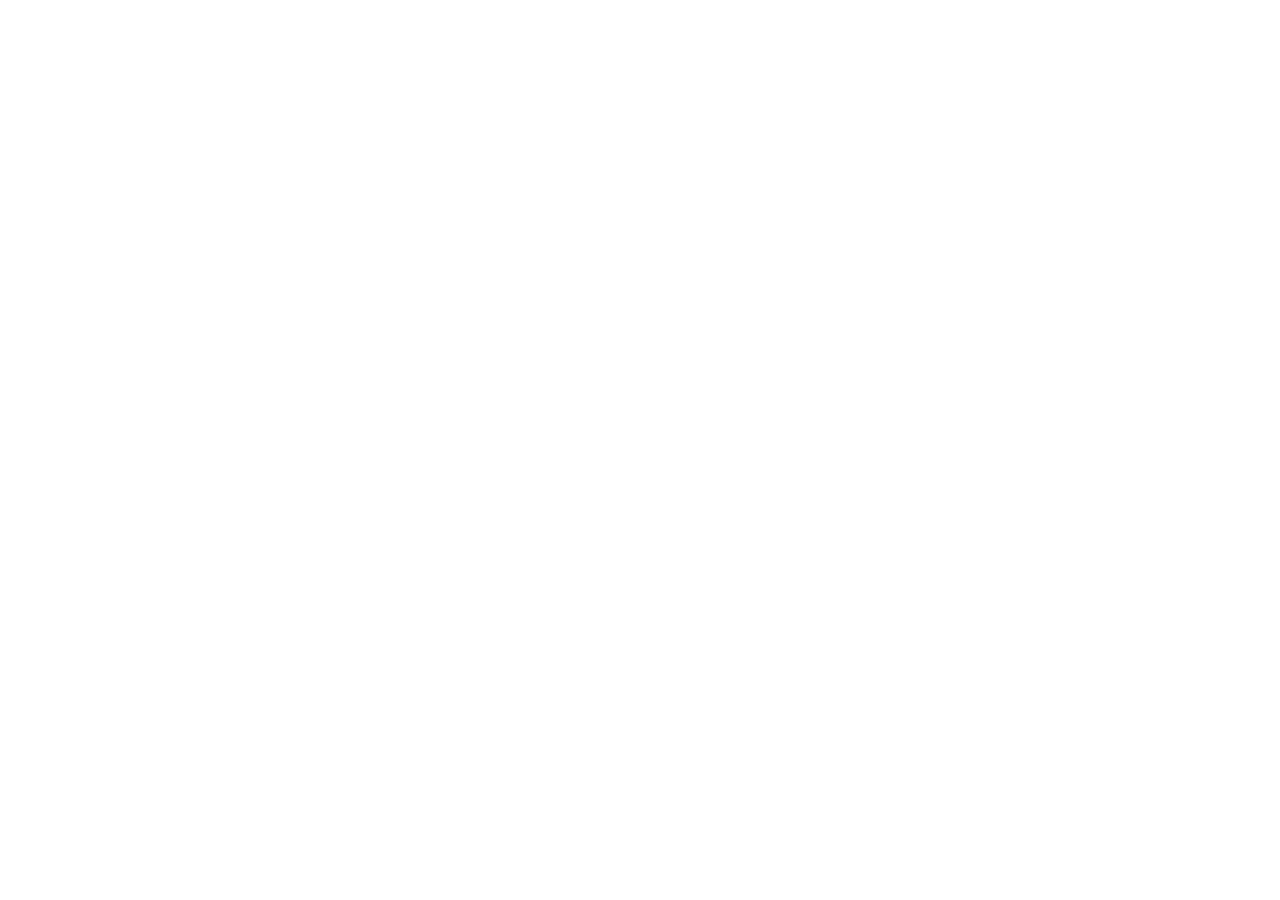
==== index.html @ cdc688e0 "feat: Initialize real estate campaign generator app Sets up a new React application for generating r" ====
<!doctype html>
<html lang="he" dir="rtl">
  <head>
    <meta charset="UTF-8" />
    <meta name="viewport" content="width=device-width, initial-scale=1.0" />
    <title>Architectural Curator - יצירת קמפיין שיווקי</title>
    <link href="https://fonts.googleapis.com/css2?family=Manrope:wght@400;700;800&family=Inter:wght@400;500;600&family=Assistant:wght@300;400;600;700;800&family=Playfair+Display:wght@400;700&display=swap" rel="stylesheet"/>
    <link href="https://fonts.googleapis.com/css2?family=Material+Symbols+Outlined:wght,FILL@100..700,0..1&display=swap" rel="stylesheet"/>
  </head>
  <body>
    <div id="root"></div>
    <script type="module" src="/src/main.tsx"></script>
  </body>
</html>
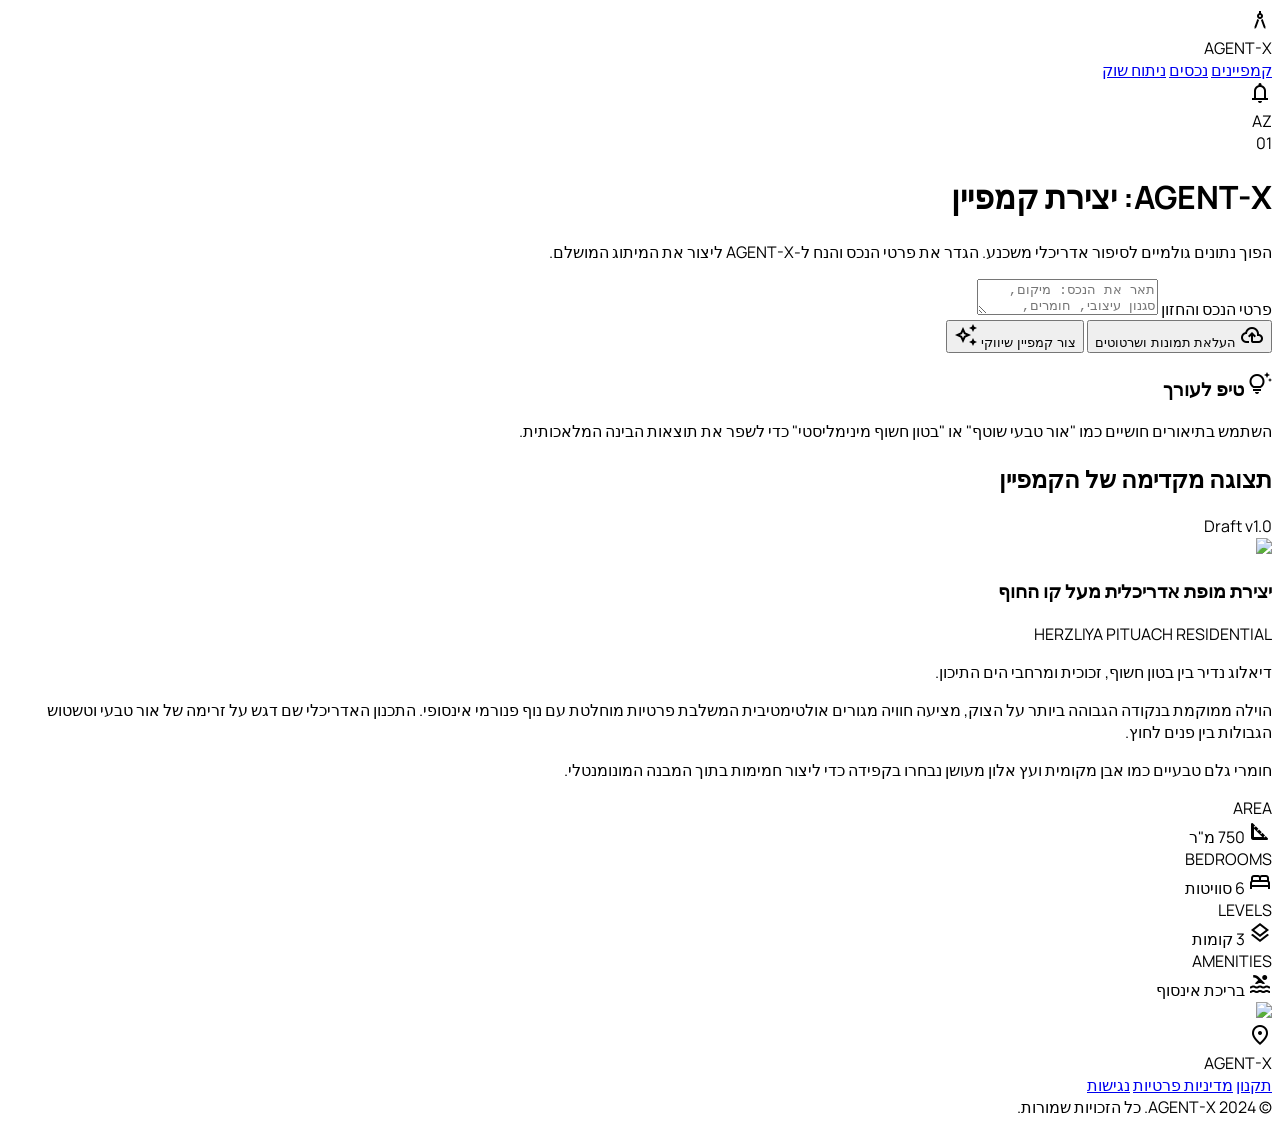
==== commit b9cb9f85: "Update index.html" ====
--- a/index.html
+++ b/index.html
@@ -1,15 +1,242 @@
-<!doctype html>
-<html lang="he" dir="rtl">
-  <head>
-    <meta charset="UTF-8" />
-    <meta name="viewport" content="width=device-width, initial-scale=1.0" />
-    <title>Architectural Curator - יצירת קמפיין שיווקי</title>
-    <link href="https://fonts.googleapis.com/css2?family=Manrope:wght@400;700;800&family=Inter:wght@400;500;600&family=Assistant:wght@300;400;600;700;800&family=Playfair+Display:wght@400;700&display=swap" rel="stylesheet"/>
-    <link href="https://fonts.googleapis.com/css2?family=Material+Symbols+Outlined:wght,FILL@100..700,0..1&display=swap" rel="stylesheet"/>
-  </head>
-  <body>
-    <div id="root"></div>
-    <script type="module" src="/src/main.tsx"></script>
-  </body>
-</html>
+<!DOCTYPE html>
 
+<html class="light" dir="rtl" lang="he"><head>
+<meta charset="utf-8"/>
+<meta content="width=device-width, initial-scale=1.0" name="viewport"/>
+<script src="https://cdn.tailwindcss.com?plugins=forms,container-queries"></script>
+<link href="https://fonts.googleapis.com/css2?family=Manrope:wght@200;300;400;500;600;700;800;900&amp;display=swap" rel="stylesheet"/>
+<link href="https://fonts.googleapis.com/css2?family=Material+Symbols+Outlined:wght,FILL@100..700,0..1&amp;display=swap" rel="stylesheet"/>
+<link href="https://fonts.googleapis.com/css2?family=Material+Symbols+Outlined:wght,FILL@100..700,0..1&amp;display=swap" rel="stylesheet"/>
+<script id="tailwind-config">
+      tailwind.config = {
+        darkMode: "class",
+        theme: {
+          extend: {
+            "colors": {
+                    "on-tertiary-container": "#a88f6c",
+                    "on-error-container": "#93000a",
+                    "on-surface": "#1a1c1c",
+                    "primary-fixed-dim": "#a9c7ff",
+                    "surface-container-highest": "#e2e2e2",
+                    "primary": "#001736",
+                    "primary-container": "#002b5b",
+                    "on-error": "#ffffff",
+                    "tertiary": "#221500",
+                    "error": "#ba1a1a",
+                    "surface-variant": "#e2e2e2",
+                    "outline": "#747780",
+                    "on-primary-fixed": "#001b3d",
+                    "tertiary-container": "#39290e",
+                    "outline-variant": "#c4c6d0",
+                    "on-surface-variant": "#43474f",
+                    "surface-container-high": "#e8e8e8",
+                    "on-background": "#1a1c1c",
+                    "surface-bright": "#f9f9f9",
+                    "surface-tint": "#405f91",
+                    "on-secondary": "#ffffff",
+                    "secondary-fixed": "#dce3f2",
+                    "on-primary": "#ffffff",
+                    "on-secondary-container": "#5e6571",
+                    "error-container": "#ffdad6",
+                    "inverse-on-surface": "#f1f1f1",
+                    "on-tertiary": "#ffffff",
+                    "background": "#f9f9f9",
+                    "surface-container-low": "#f3f3f3",
+                    "surface-container-lowest": "#ffffff",
+                    "secondary-container": "#dce3f2",
+                    "secondary-fixed-dim": "#c0c7d5",
+                    "secondary": "#585f6b",
+                    "surface": "#f9f9f9",
+                    "inverse-surface": "#2f3131",
+                    "on-tertiary-fixed": "#271902",
+                    "tertiary-fixed-dim": "#dec39c",
+                    "on-primary-container": "#7594ca",
+                    "surface-dim": "#dadada",
+                    "primary-fixed": "#d6e3ff",
+                    "on-secondary-fixed": "#151c27",
+                    "surface-container": "#eeeeee",
+                    "on-secondary-fixed-variant": "#404753",
+                    "on-tertiary-fixed-variant": "#564426",
+                    "tertiary-fixed": "#fbdeb7",
+                    "inverse-primary": "#a9c7ff",
+                    "on-primary-fixed-variant": "#264778"
+            },
+            "borderRadius": {
+                    "DEFAULT": "0.125rem",
+                    "lg": "0.25rem",
+                    "xl": "0.5rem",
+                    "full": "0.75rem"
+            },
+            "fontFamily": {
+                    "headline": ["Manrope"],
+                    "body": ["Manrope"],
+                    "label": ["Manrope"]
+            }
+          },
+        },
+      }
+    </script>
+<style>
+        body { font-family: 'Manrope', sans-serif; }
+        .material-symbols-outlined {
+            font-variation-settings: 'FILL' 0, 'wght' 400, 'GRAD' 0, 'opsz' 24;
+        }
+        .tonal-transition { transition: background-color 0.3s ease; }
+        .no-line { border: none !important; }
+    </style>
+<style>
+    body {
+      min-height: max(884px, 100dvh);
+    }
+  </style>
+</head>
+<body class="bg-background text-on-surface antialiased overflow-x-hidden">
+<!-- TopAppBar -->
+<nav class="fixed top-0 w-full z-50 bg-white/80 dark:bg-[#001736]/80 backdrop-blur-xl shadow-[0_20px_40px_rgba(0,23,54,0.05)] no-line tonal-transition bg-surface-container-low/20">
+<div class="flex justify-between items-center px-8 py-4 w-full max-w-full mx-auto rtl">
+<div class="text-xl font-black tracking-tighter text-[#001736] dark:text-white flex items-center gap-2 font-manrope tracking-tight font-bold uppercase"><div class="flex items-center gap-2">
+<div class="w-8 h-8 bg-primary rounded-sm flex items-center justify-center text-on-primary">
+<span alt="Brand Logo" class="material-symbols-outlined text-xl">architecture</span>
+</div>
+<span class="tracking-[0.2em] font-bold">AGENT-X</span>
+</div></div>
+<div class="hidden md:flex items-center gap-8">
+<a class="text-[#002b5b] font-bold border-b-2 border-[#002b5b] transition-colors duration-300 font-manrope text-sm tracking-wide" href="#">קמפיינים</a>
+<a class="text-[#002b5b]/60 hover:text-[#002b5b] transition-colors duration-300 font-manrope text-sm tracking-wide" href="#">נכסים</a>
+<a class="text-[#002b5b]/60 hover:text-[#002b5b] transition-colors duration-300 font-manrope text-sm tracking-wide" href="#">ניתוח שוק</a>
+</div>
+<div class="flex items-center gap-4">
+<span class="material-symbols-outlined text-[#001736]" data-icon="notifications">notifications</span>
+<div class="w-10 h-10 rounded-full bg-primary-container flex items-center justify-center text-on-primary-container font-bold text-xs">AZ</div>
+</div>
+</div>
+</nav>
+<main class="pt-24 pb-20 px-6 md:px-12 max-w-7xl mx-auto">
+<!-- Header Section -->
+<header class="mb-16 mt-8">
+<div class="flex items-baseline gap-4 mb-2">
+<span class="text-primary/20 text-6xl font-black leading-none select-none font-light">01</span>
+<h1 class="text-4xl md:text-5xl font-extrabold text-primary tracking-tighter">AGENT-X: יצירת קמפיין</h1>
+</div>
+<p class="text-on-surface-variant max-w-2xl text-lg leading-relaxed">הפוך נתונים גולמיים לסיפור אדריכלי משכנע. הגדר את פרטי הנכס והנח ל-AGENT-X ליצור את המיתוג המושלם.</p>
+</header>
+<div class="grid grid-cols-1 lg:grid-cols-12 gap-12 items-start">
+<!-- Input Section -->
+<section class="lg:col-span-5 space-y-10">
+<div class="bg-surface-container-low p-8 rounded-lg">
+<label class="block text-primary font-bold mb-4 tracking-tight uppercase text-sm">פרטי הנכס והחזון</label>
+<textarea class="w-full h-64 bg-surface-container-lowest border-none border-b-2 border-outline-variant focus:border-primary focus:ring-0 text-on-surface placeholder:text-outline-variant/60 p-6 resize-none transition-all duration-300 text-lg leading-relaxed" placeholder="תאר את הנכס: מיקום, סגנון עיצובי, חומרים, ואווירה..."></textarea>
+<div class="mt-8 flex flex-col gap-4">
+<button class="w-full py-5 bg-surface-container-highest text-primary font-bold flex items-center justify-center gap-3 hover:bg-outline-variant/20 transition-all duration-300">
+<span class="material-symbols-outlined" data-icon="cloud_upload">cloud_upload</span>
+<span>העלאת תמונות ושרטוטים</span>
+</button>
+<button class="w-full py-5 bg-primary text-on-primary font-extrabold uppercase tracking-widest flex items-center justify-center gap-3 shadow-xl hover:bg-primary-container transition-all duration-300">
+<span>צור קמפיין שיווקי</span>
+<span class="material-symbols-outlined" data-icon="auto_awesome">auto_awesome</span>
+</button>
+</div>
+</div>
+<div class="bg-primary-container p-8 text-on-primary-container">
+<h3 class="font-bold mb-2 flex items-center gap-2">
+<span class="material-symbols-outlined" data-icon="tips_and_updates">tips_and_updates</span>
+                        טיפ לעורך
+                    </h3>
+<p class="text-sm opacity-80 leading-relaxed">השתמש בתיאורים חושיים כמו "אור טבעי שוטף" או "בטון חשוף מינימליסטי" כדי לשפר את תוצאות הבינה המלאכותית.</p>
+</div>
+</section>
+<!-- Preview Section -->
+<section class="lg:col-span-7 space-y-8">
+<div class="flex items-center justify-between">
+<h2 class="text-xs font-black uppercase tracking-widest text-primary/40 flex items-center gap-2">
+<span class="w-8 h-[1px] bg-primary/20"></span>
+                        תצוגה מקדימה של הקמפיין
+                    </h2>
+<span class="text-xs font-bold text-primary px-3 py-1 bg-secondary-container rounded-full uppercase">Draft v1.0</span>
+</div>
+<div class="bg-surface-container-lowest shadow-[0_40px_80px_rgba(0,23,54,0.08)] overflow-hidden">
+<!-- Image Mosaic Header -->
+<div class="relative h-[500px] overflow-hidden group">
+<img class="w-full h-full object-cover grayscale-[20%] group-hover:grayscale-0 transition-all duration-700" data-alt="luxury modern architectural villa with floor to ceiling windows overlooking the ocean at sunset with dramatic warm lighting" src="https://lh3.googleusercontent.com/aida-public/[base64]"/>
+<div class="absolute inset-0 bg-gradient-to-t from-[#001736] via-transparent to-transparent opacity-60"></div>
+<div class="absolute bottom-10 right-10 left-10">
+<h3 class="text-4xl md:text-5xl font-black text-white leading-tight mb-4 max-w-xl">יצירת מופת אדריכלית מעל קו החוף</h3>
+<div class="flex gap-4">
+<span class="bg-white/10 backdrop-blur-md px-4 py-2 text-white text-xs font-bold uppercase tracking-wider">HERZLIYA PITUACH</span>
+<span class="bg-white/10 backdrop-blur-md px-4 py-2 text-white text-xs font-bold uppercase tracking-wider">RESIDENTIAL</span>
+</div>
+</div>
+</div>
+<!-- Editorial Content -->
+<div class="p-12 space-y-10">
+<div class="flex flex-col md:flex-row gap-12">
+<div class="flex-1">
+<p class="text-2xl font-light text-primary leading-snug mb-6 border-r-4 border-primary pr-6">
+                                    דיאלוג נדיר בין בטון חשוף, זכוכית ומרחבי הים התיכון.
+                                </p>
+<div class="text-on-surface-variant leading-relaxed space-y-4 text-lg">
+<p>הוילה ממוקמת בנקודה הגבוהה ביותר על הצוק, מציעה חוויה מגורים אולטימטיבית המשלבת פרטיות מוחלטת עם נוף פנורמי אינסופי. התכנון האדריכלי שם דגש על זרימה של אור טבעי וטשטוש הגבולות בין פנים לחוץ.</p>
+<p>חומרי גלם טבעיים כמו אבן מקומית ועץ אלון מעושן נבחרו בקפידה כדי ליצור חמימות בתוך המבנה המונומנטלי.</p>
+</div>
+</div>
+<!-- Technical Specs - "Property Inset" -->
+<div class="md:w-64 bg-surface-container-high p-8 flex flex-col gap-6">
+<div class="flex flex-col gap-1">
+<span class="text-[10px] font-black text-primary/40 uppercase tracking-widest">AREA</span>
+<div class="flex items-center gap-2 text-primary font-bold">
+<span class="material-symbols-outlined text-lg" data-icon="square_foot">square_foot</span>
+<span>750 מ"ר</span>
+</div>
+</div>
+<div class="flex flex-col gap-1">
+<span class="text-[10px] font-black text-primary/40 uppercase tracking-widest">BEDROOMS</span>
+<div class="flex items-center gap-2 text-primary font-bold">
+<span class="material-symbols-outlined text-lg" data-icon="bed">bed</span>
+<span>6 סוויטות</span>
+</div>
+</div>
+<div class="flex flex-col gap-1">
+<span class="text-[10px] font-black text-primary/40 uppercase tracking-widest">LEVELS</span>
+<div class="flex items-center gap-2 text-primary font-bold">
+<span class="material-symbols-outlined text-lg" data-icon="layers">layers</span>
+<span>3 קומות</span>
+</div>
+</div>
+<div class="flex flex-col gap-1">
+<span class="text-[10px] font-black text-primary/40 uppercase tracking-widest">AMENITIES</span>
+<div class="flex items-center gap-2 text-primary font-bold">
+<span class="material-symbols-outlined text-lg" data-icon="pool" data-weight="fill" style="font-variation-settings: 'FILL' 1;">pool</span>
+<span>בריכת אינסוף</span>
+</div>
+</div>
+</div>
+</div>
+<!-- Map Inset -->
+<div class="h-48 bg-surface-container-low relative grayscale contrast-125 overflow-hidden">
+<img class="w-full h-full object-cover opacity-50" data-alt="abstract minimalist architectural map with fine lines and dark blue accents" data-location="Herzliya, Israel" src="https://lh3.googleusercontent.com/aida-public/[base64]"/>
+<div class="absolute inset-0 flex items-center justify-center">
+<div class="bg-primary text-white p-3 rounded-none shadow-2xl">
+<span class="material-symbols-outlined" data-icon="location_on">location_on</span>
+</div>
+</div>
+</div>
+</div>
+</div>
+</section>
+</div>
+</main>
+<!-- Footer -->
+<footer class="w-full border-t border-[#002b5b]/10 bg-[#f3f3f3] dark:bg-[#001736] tonal-shift-bg">
+<div class="w-full px-12 py-16 flex flex-col md:flex-row-reverse justify-between items-center gap-6 rtl">
+<div class="text-lg font-black text-[#001736] font-manrope">AGENT-X</div>
+<div class="flex gap-8 font-manrope text-sm leading-relaxed text-[#002b5b]/70">
+<a class="hover:text-[#001736] hover:underline transition-colors duration-300" href="#">תקנון</a>
+<a class="hover:text-[#001736] hover:underline transition-colors duration-300" href="#">מדיניות פרטיות</a>
+<a class="hover:text-[#001736] hover:underline transition-colors duration-300" href="#">נגישות</a>
+</div>
+<div class="text-[#001736] dark:text-[#f3f3f3] font-manrope text-sm leading-relaxed opacity-80">
+                © 2024 AGENT-X. כל הזכויות שמורות.
+            </div>
+</div>
+</footer>
+</body></html>
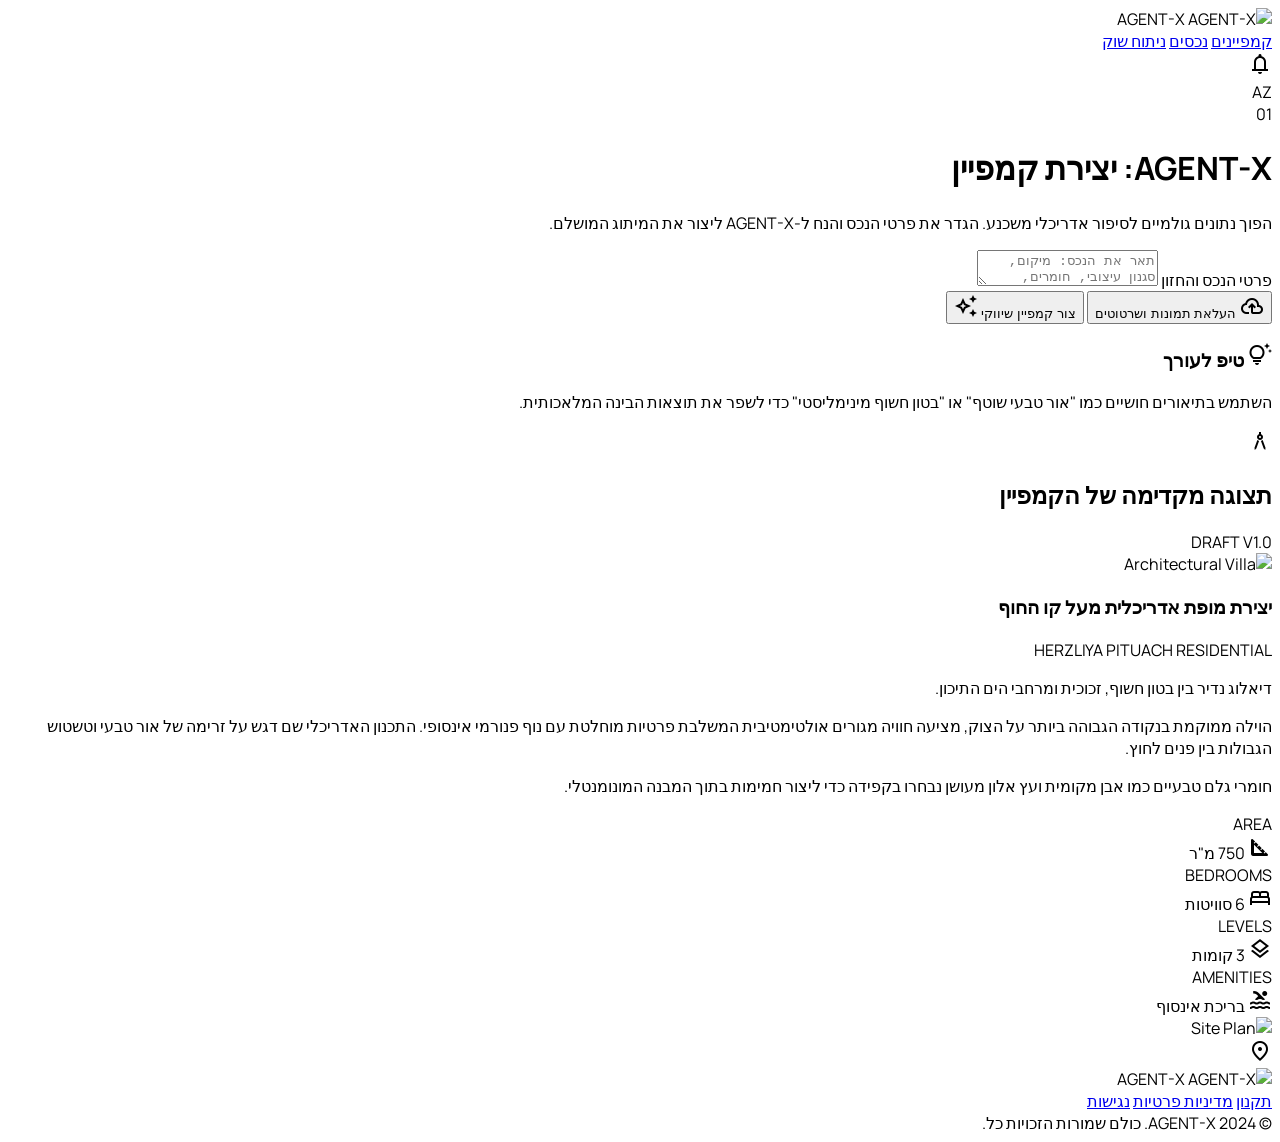
==== commit b9dec935: "Update index.html" ====
--- a/index.html
+++ b/index.html
@@ -5,7 +5,6 @@
 <meta content="width=device-width, initial-scale=1.0" name="viewport"/>
 <script src="https://cdn.tailwindcss.com?plugins=forms,container-queries"></script>
 <link href="https://fonts.googleapis.com/css2?family=Manrope:wght@200;300;400;500;600;700;800;900&amp;display=swap" rel="stylesheet"/>
-<link href="https://fonts.googleapis.com/css2?family=Material+Symbols+Outlined:wght,FILL@100..700,0..1&amp;display=swap" rel="stylesheet"/>
 <link href="https://fonts.googleapis.com/css2?family=Material+Symbols+Outlined:wght,FILL@100..700,0..1&amp;display=swap" rel="stylesheet"/>
 <script id="tailwind-config">
       tailwind.config = {
@@ -18,8 +17,8 @@
                     "on-surface": "#1a1c1c",
                     "primary-fixed-dim": "#a9c7ff",
                     "surface-container-highest": "#e2e2e2",
-                    "primary": "#001736",
-                    "primary-container": "#002b5b",
+                    "primary": "#002B5B",
+                    "primary-container": "#001736",
                     "on-error": "#ffffff",
                     "tertiary": "#221500",
                     "error": "#ba1a1a",
@@ -32,7 +31,7 @@
                     "surface-container-high": "#e8e8e8",
                     "on-background": "#1a1c1c",
                     "surface-bright": "#f9f9f9",
-                    "surface-tint": "#405f91",
+                    "surface-tint": "#002B5B",
                     "on-secondary": "#ffffff",
                     "secondary-fixed": "#dce3f2",
                     "on-primary": "#ffffff",
@@ -44,7 +43,7 @@
                     "surface-container-low": "#f3f3f3",
                     "surface-container-lowest": "#ffffff",
                     "secondary-container": "#dce3f2",
-                    "secondary-fixed-dim": "#c0c7d5",
+                    "secondary-fixed-dim": "#c0c7v5",
                     "secondary": "#585f6b",
                     "surface": "#f9f9f9",
                     "inverse-surface": "#2f3131",
@@ -82,141 +81,140 @@
             font-variation-settings: 'FILL' 0, 'wght' 400, 'GRAD' 0, 'opsz' 24;
         }
         .tonal-transition { transition: background-color 0.3s ease; }
-        .no-line { border: none !important; }
     </style>
-<style>
-    body {
-      min-height: max(884px, 100dvh);
-    }
-  </style>
 </head>
 <body class="bg-background text-on-surface antialiased overflow-x-hidden">
 <!-- TopAppBar -->
-<nav class="fixed top-0 w-full z-50 bg-white/80 dark:bg-[#001736]/80 backdrop-blur-xl shadow-[0_20px_40px_rgba(0,23,54,0.05)] no-line tonal-transition bg-surface-container-low/20">
-<div class="flex justify-between items-center px-8 py-4 w-full max-w-full mx-auto rtl">
-<div class="text-xl font-black tracking-tighter text-[#001736] dark:text-white flex items-center gap-2 font-manrope tracking-tight font-bold uppercase"><div class="flex items-center gap-2">
-<div class="w-8 h-8 bg-primary rounded-sm flex items-center justify-center text-on-primary">
-<span alt="Brand Logo" class="material-symbols-outlined text-xl">architecture</span>
-</div>
-<span class="tracking-[0.2em] font-bold">AGENT-X</span>
-</div></div>
-<div class="hidden md:flex items-center gap-8">
-<a class="text-[#002b5b] font-bold border-b-2 border-[#002b5b] transition-colors duration-300 font-manrope text-sm tracking-wide" href="#">קמפיינים</a>
-<a class="text-[#002b5b]/60 hover:text-[#002b5b] transition-colors duration-300 font-manrope text-sm tracking-wide" href="#">נכסים</a>
-<a class="text-[#002b5b]/60 hover:text-[#002b5b] transition-colors duration-300 font-manrope text-sm tracking-wide" href="#">ניתוח שוק</a>
-</div>
-<div class="flex items-center gap-4">
-<span class="material-symbols-outlined text-[#001736]" data-icon="notifications">notifications</span>
-<div class="w-10 h-10 rounded-full bg-primary-container flex items-center justify-center text-on-primary-container font-bold text-xs">AZ</div>
+<nav class="fixed top-0 w-full z-50 bg-white/90 backdrop-blur-md border-b border-outline-variant/30 tonal-transition">
+<div class="flex justify-between items-center px-6 md:px-12 py-4 w-full max-w-7xl mx-auto rtl">
+<div class="flex items-center gap-3">
+<img alt="AGENT-X" class="h-8 w-auto" src="https://lh3.googleusercontent.com/aida-public/[base64]"/>
+<span class="text-xl font-black tracking-widest text-primary uppercase">AGENT-X</span>
+</div>
+<div class="hidden md:flex items-center gap-10">
+<a class="text-primary font-bold border-b-2 border-primary transition-colors duration-300 text-sm tracking-wide" href="/portal.html">קמפיינים</a>
+<a class="text-on-surface-variant hover:text-primary transition-colors duration-300 text-sm tracking-wide" href="/portal.html">נכסים</a>
+<a class="text-on-surface-variant hover:text-primary transition-colors duration-300 text-sm tracking-wide" href="/portal.html">ניתוח שוק</a>
+</div>
+<div class="flex items-center gap-6">
+<span class="material-symbols-outlined text-primary cursor-pointer" data-icon="notifications">notifications</span>
+<div class="w-10 h-10 rounded-full bg-primary text-on-primary flex items-center justify-center font-bold text-xs">AZ</div>
 </div>
 </div>
 </nav>
-<main class="pt-24 pb-20 px-6 md:px-12 max-w-7xl mx-auto">
+<main class="pt-32 pb-20 px-6 md:px-12 max-w-7xl mx-auto">
 <!-- Header Section -->
-<header class="mb-16 mt-8">
-<div class="flex items-baseline gap-4 mb-2">
-<span class="text-primary/20 text-6xl font-black leading-none select-none font-light">01</span>
-<h1 class="text-4xl md:text-5xl font-extrabold text-primary tracking-tighter">AGENT-X: יצירת קמפיין</h1>
-</div>
-<p class="text-on-surface-variant max-w-2xl text-lg leading-relaxed">הפוך נתונים גולמיים לסיפור אדריכלי משכנע. הגדר את פרטי הנכס והנח ל-AGENT-X ליצור את המיתוג המושלם.</p>
+<header class="mb-20">
+<div class="flex items-baseline gap-4 mb-4">
+<span class="text-primary/10 text-8xl font-thin leading-none select-none">01</span>
+<h1 class="text-4xl md:text-6xl font-extrabold text-primary tracking-tighter">AGENT-X: יצירת קמפיין</h1>
+</div>
+<p class="text-on-surface-variant max-w-2xl text-xl leading-relaxed font-light">הפוך נתונים גולמיים לסיפור אדריכלי משכנע. הגדר את פרטי הנכס והנח ל-AGENT-X ליצור את המיתוג המושלם.</p>
 </header>
-<div class="grid grid-cols-1 lg:grid-cols-12 gap-12 items-start">
+<div class="grid grid-cols-1 lg:grid-cols-12 gap-16 items-start">
 <!-- Input Section -->
-<section class="lg:col-span-5 space-y-10">
-<div class="bg-surface-container-low p-8 rounded-lg">
-<label class="block text-primary font-bold mb-4 tracking-tight uppercase text-sm">פרטי הנכס והחזון</label>
-<textarea class="w-full h-64 bg-surface-container-lowest border-none border-b-2 border-outline-variant focus:border-primary focus:ring-0 text-on-surface placeholder:text-outline-variant/60 p-6 resize-none transition-all duration-300 text-lg leading-relaxed" placeholder="תאר את הנכס: מיקום, סגנון עיצובי, חומרים, ואווירה..."></textarea>
-<div class="mt-8 flex flex-col gap-4">
-<button class="w-full py-5 bg-surface-container-highest text-primary font-bold flex items-center justify-center gap-3 hover:bg-outline-variant/20 transition-all duration-300">
+<section class="lg:col-span-5 space-y-12">
+<div class="bg-surface-container-low p-10 rounded-sm">
+<label class="block text-primary font-bold mb-6 tracking-widest uppercase text-xs">פרטי הנכס והחזון</label>
+<textarea class="w-full h-80 bg-surface-container-lowest border-none border-b border-outline-variant focus:border-primary focus:ring-0 text-on-surface placeholder:text-outline-variant/60 p-8 resize-none transition-all duration-300 text-lg leading-relaxed" placeholder="תאר את הנכס: מיקום, סגנון עיצובי, חומרים, ואווירה..."></textarea>
+<div class="mt-10 flex flex-col gap-5">
+<button class="w-full py-6 bg-surface-container-highest text-primary font-bold flex items-center justify-center gap-3 hover:bg-outline-variant/20 transition-all duration-300 border border-primary/10">
 <span class="material-symbols-outlined" data-icon="cloud_upload">cloud_upload</span>
 <span>העלאת תמונות ושרטוטים</span>
 </button>
-<button class="w-full py-5 bg-primary text-on-primary font-extrabold uppercase tracking-widest flex items-center justify-center gap-3 shadow-xl hover:bg-primary-container transition-all duration-300">
+<button class="w-full py-6 bg-primary text-on-primary font-extrabold uppercase tracking-[0.2em] flex items-center justify-center gap-3 shadow-2xl hover:bg-primary-container transition-all duration-300">
 <span>צור קמפיין שיווקי</span>
 <span class="material-symbols-outlined" data-icon="auto_awesome">auto_awesome</span>
 </button>
 </div>
 </div>
-<div class="bg-primary-container p-8 text-on-primary-container">
-<h3 class="font-bold mb-2 flex items-center gap-2">
+<div class="bg-primary-container p-10 text-on-primary-container relative overflow-hidden">
+<div class="relative z-10">
+<h3 class="font-bold mb-4 flex items-center gap-3 text-lg">
 <span class="material-symbols-outlined" data-icon="tips_and_updates">tips_and_updates</span>
                         טיפ לעורך
                     </h3>
-<p class="text-sm opacity-80 leading-relaxed">השתמש בתיאורים חושיים כמו "אור טבעי שוטף" או "בטון חשוף מינימליסטי" כדי לשפר את תוצאות הבינה המלאכותית.</p>
+<p class="text-base opacity-90 leading-relaxed font-light">השתמש בתיאורים חושיים כמו "אור טבעי שוטף" או "בטון חשוף מינימליסטי" כדי לשפר את תוצאות הבינה המלאכותית.</p>
+</div>
+<div class="absolute -right-4 -bottom-4 text-white/5">
+<span class="material-symbols-outlined text-9xl">architecture</span>
+</div>
 </div>
 </section>
 <!-- Preview Section -->
-<section class="lg:col-span-7 space-y-8">
+<section class="lg:col-span-7 space-y-10">
 <div class="flex items-center justify-between">
-<h2 class="text-xs font-black uppercase tracking-widest text-primary/40 flex items-center gap-2">
-<span class="w-8 h-[1px] bg-primary/20"></span>
-                        תצוגה מקדימה של הקמפיין
-                    </h2>
-<span class="text-xs font-bold text-primary px-3 py-1 bg-secondary-container rounded-full uppercase">Draft v1.0</span>
-</div>
-<div class="bg-surface-container-lowest shadow-[0_40px_80px_rgba(0,23,54,0.08)] overflow-hidden">
-<!-- Image Mosaic Header -->
-<div class="relative h-[500px] overflow-hidden group">
-<img class="w-full h-full object-cover grayscale-[20%] group-hover:grayscale-0 transition-all duration-700" data-alt="luxury modern architectural villa with floor to ceiling windows overlooking the ocean at sunset with dramatic warm lighting" src="https://lh3.googleusercontent.com/aida-public/[base64]"/>
-<div class="absolute inset-0 bg-gradient-to-t from-[#001736] via-transparent to-transparent opacity-60"></div>
-<div class="absolute bottom-10 right-10 left-10">
-<h3 class="text-4xl md:text-5xl font-black text-white leading-tight mb-4 max-w-xl">יצירת מופת אדריכלית מעל קו החוף</h3>
+<h2 class="text-xs font-black uppercase tracking-[0.3em] text-primary/40 flex items-center gap-4">
+<span class="w-12 h-[1px] bg-primary/20"></span>
+                    תצוגה מקדימה של הקמפיין
+                </h2>
+<span class="text-[10px] font-bold text-primary px-4 py-1.5 bg-secondary-container rounded-full tracking-widest uppercase">DRAFT V1.0</span>
+</div>
+<div class="bg-white shadow-[0_60px_120px_rgba(0,43,91,0.12)] overflow-hidden">
+<!-- Image Header -->
+<div class="relative h-[600px] overflow-hidden group">
+<img alt="Architectural Villa" class="w-full h-full object-cover transition-transform duration-1000 group-hover:scale-105" src="https://lh3.googleusercontent.com/aida-public/[base64]"/>
+<div class="absolute inset-0 bg-gradient-to-t from-primary/80 via-transparent to-transparent"></div>
+<div class="absolute bottom-16 right-16 left-16">
+<h3 class="text-4xl md:text-5xl font-black text-white leading-tight mb-8 max-w-2xl">יצירת מופת אדריכלית מעל קו החוף</h3>
 <div class="flex gap-4">
-<span class="bg-white/10 backdrop-blur-md px-4 py-2 text-white text-xs font-bold uppercase tracking-wider">HERZLIYA PITUACH</span>
-<span class="bg-white/10 backdrop-blur-md px-4 py-2 text-white text-xs font-bold uppercase tracking-wider">RESIDENTIAL</span>
-</div>
-</div>
-</div>
-<!-- Editorial Content -->
-<div class="p-12 space-y-10">
-<div class="flex flex-col md:flex-row gap-12">
+<span class="bg-white/10 backdrop-blur-xl border border-white/20 px-6 py-2 text-white text-[10px] font-bold uppercase tracking-widest">HERZLIYA PITUACH</span>
+<span class="bg-white/10 backdrop-blur-xl border border-white/20 px-6 py-2 text-white text-[10px] font-bold uppercase tracking-widest">RESIDENTIAL</span>
+</div>
+</div>
+</div>
+<!-- Content Area -->
+<div class="p-16 space-y-16">
+<div class="flex flex-col md:flex-row gap-16">
 <div class="flex-1">
-<p class="text-2xl font-light text-primary leading-snug mb-6 border-r-4 border-primary pr-6">
+<div class="border-r-4 border-primary pr-10 mb-8">
+<p class="text-3xl font-light text-primary leading-snug">
                                     דיאלוג נדיר בין בטון חשוף, זכוכית ומרחבי הים התיכון.
                                 </p>
-<div class="text-on-surface-variant leading-relaxed space-y-4 text-lg">
+</div>
+<div class="text-on-surface-variant leading-loose space-y-6 text-lg font-light">
 <p>הוילה ממוקמת בנקודה הגבוהה ביותר על הצוק, מציעה חוויה מגורים אולטימטיבית המשלבת פרטיות מוחלטת עם נוף פנורמי אינסופי. התכנון האדריכלי שם דגש על זרימה של אור טבעי וטשטוש הגבולות בין פנים לחוץ.</p>
 <p>חומרי גלם טבעיים כמו אבן מקומית ועץ אלון מעושן נבחרו בקפידה כדי ליצור חמימות בתוך המבנה המונומנטלי.</p>
 </div>
 </div>
-<!-- Technical Specs - "Property Inset" -->
-<div class="md:w-64 bg-surface-container-high p-8 flex flex-col gap-6">
-<div class="flex flex-col gap-1">
-<span class="text-[10px] font-black text-primary/40 uppercase tracking-widest">AREA</span>
-<div class="flex items-center gap-2 text-primary font-bold">
-<span class="material-symbols-outlined text-lg" data-icon="square_foot">square_foot</span>
-<span>750 מ"ר</span>
-</div>
-</div>
-<div class="flex flex-col gap-1">
-<span class="text-[10px] font-black text-primary/40 uppercase tracking-widest">BEDROOMS</span>
-<div class="flex items-center gap-2 text-primary font-bold">
-<span class="material-symbols-outlined text-lg" data-icon="bed">bed</span>
-<span>6 סוויטות</span>
-</div>
-</div>
-<div class="flex flex-col gap-1">
-<span class="text-[10px] font-black text-primary/40 uppercase tracking-widest">LEVELS</span>
-<div class="flex items-center gap-2 text-primary font-bold">
-<span class="material-symbols-outlined text-lg" data-icon="layers">layers</span>
-<span>3 קומות</span>
-</div>
-</div>
-<div class="flex flex-col gap-1">
-<span class="text-[10px] font-black text-primary/40 uppercase tracking-widest">AMENITIES</span>
-<div class="flex items-center gap-2 text-primary font-bold">
-<span class="material-symbols-outlined text-lg" data-icon="pool" data-weight="fill" style="font-variation-settings: 'FILL' 1;">pool</span>
-<span>בריכת אינסוף</span>
-</div>
-</div>
-</div>
-</div>
-<!-- Map Inset -->
-<div class="h-48 bg-surface-container-low relative grayscale contrast-125 overflow-hidden">
-<img class="w-full h-full object-cover opacity-50" data-alt="abstract minimalist architectural map with fine lines and dark blue accents" data-location="Herzliya, Israel" src="https://lh3.googleusercontent.com/aida-public/[base64]"/>
+<!-- Property Specs -->
+<div class="md:w-72 bg-surface-container-high p-10 flex flex-col gap-10">
+<div class="space-y-2">
+<span class="text-[10px] font-black text-primary/40 uppercase tracking-widest block">AREA</span>
+<div class="flex items-center gap-3 text-primary font-bold">
+<span class="material-symbols-outlined text-xl" data-icon="square_foot">square_foot</span>
+<span class="text-lg">750 מ"ר</span>
+</div>
+</div>
+<div class="space-y-2">
+<span class="text-[10px] font-black text-primary/40 uppercase tracking-widest block">BEDROOMS</span>
+<div class="flex items-center gap-3 text-primary font-bold">
+<span class="material-symbols-outlined text-xl" data-icon="bed">bed</span>
+<span class="text-lg">6 סוויטות</span>
+</div>
+</div>
+<div class="space-y-2">
+<span class="text-[10px] font-black text-primary/40 uppercase tracking-widest block">LEVELS</span>
+<div class="flex items-center gap-3 text-primary font-bold">
+<span class="material-symbols-outlined text-xl" data-icon="layers">layers</span>
+<span class="text-lg">3 קומות</span>
+</div>
+</div>
+<div class="space-y-2">
+<span class="text-[10px] font-black text-primary/40 uppercase tracking-widest block">AMENITIES</span>
+<div class="flex items-center gap-3 text-primary font-bold">
+<span class="material-symbols-outlined text-xl" style="font-variation-settings: 'FILL' 1;">pool</span>
+<span class="text-lg">בריכת אינסוף</span>
+</div>
+</div>
+</div>
+</div>
+<!-- Map/Plan Section -->
+<div class="h-64 bg-surface-container-low relative grayscale contrast-125 overflow-hidden border border-outline-variant/30">
+<img alt="Site Plan" class="w-full h-full object-cover opacity-40" src="https://lh3.googleusercontent.com/aida-public/[base64]"/>
 <div class="absolute inset-0 flex items-center justify-center">
-<div class="bg-primary text-white p-3 rounded-none shadow-2xl">
-<span class="material-symbols-outlined" data-icon="location_on">location_on</span>
+<div class="bg-primary text-white p-5 shadow-2xl">
+<span class="material-symbols-outlined text-2xl" data-icon="location_on">location_on</span>
 </div>
 </div>
 </div>
@@ -226,17 +224,20 @@
 </div>
 </main>
 <!-- Footer -->
-<footer class="w-full border-t border-[#002b5b]/10 bg-[#f3f3f3] dark:bg-[#001736] tonal-shift-bg">
-<div class="w-full px-12 py-16 flex flex-col md:flex-row-reverse justify-between items-center gap-6 rtl">
-<div class="text-lg font-black text-[#001736] font-manrope">AGENT-X</div>
-<div class="flex gap-8 font-manrope text-sm leading-relaxed text-[#002b5b]/70">
-<a class="hover:text-[#001736] hover:underline transition-colors duration-300" href="#">תקנון</a>
-<a class="hover:text-[#001736] hover:underline transition-colors duration-300" href="#">מדיניות פרטיות</a>
-<a class="hover:text-[#001736] hover:underline transition-colors duration-300" href="#">נגישות</a>
-</div>
-<div class="text-[#001736] dark:text-[#f3f3f3] font-manrope text-sm leading-relaxed opacity-80">
-                © 2024 AGENT-X. כל הזכויות שמורות.
-            </div>
+<footer class="w-full border-t border-outline-variant/30 bg-white py-20 px-6 md:px-12 mt-20">
+<div class="max-w-7xl mx-auto flex flex-col items-center gap-12">
+<div class="flex items-center gap-3">
+<img alt="AGENT-X" class="h-6 w-auto opacity-80" src="https://lh3.googleusercontent.com/aida-public/[base64]"/>
+<span class="text-lg font-black tracking-widest text-primary uppercase">AGENT-X</span>
+</div>
+<div class="flex flex-wrap justify-center gap-12 text-sm tracking-widest uppercase font-bold text-primary/60">
+<a class="hover:text-primary transition-colors duration-300" href="/terms.html">תקנון</a>
+<a class="hover:text-primary transition-colors duration-300" href="/privacy.html">מדיניות פרטיות</a>
+<a class="hover:text-primary transition-colors duration-300" href="/portal.html">נגישות</a>
+</div>
+<div class="text-on-surface-variant text-[10px] tracking-widest uppercase opacity-60">
+            © 2024 AGENT-X. כולם שמורות הזכויות כל.
+        </div>
 </div>
 </footer>
 </body></html>
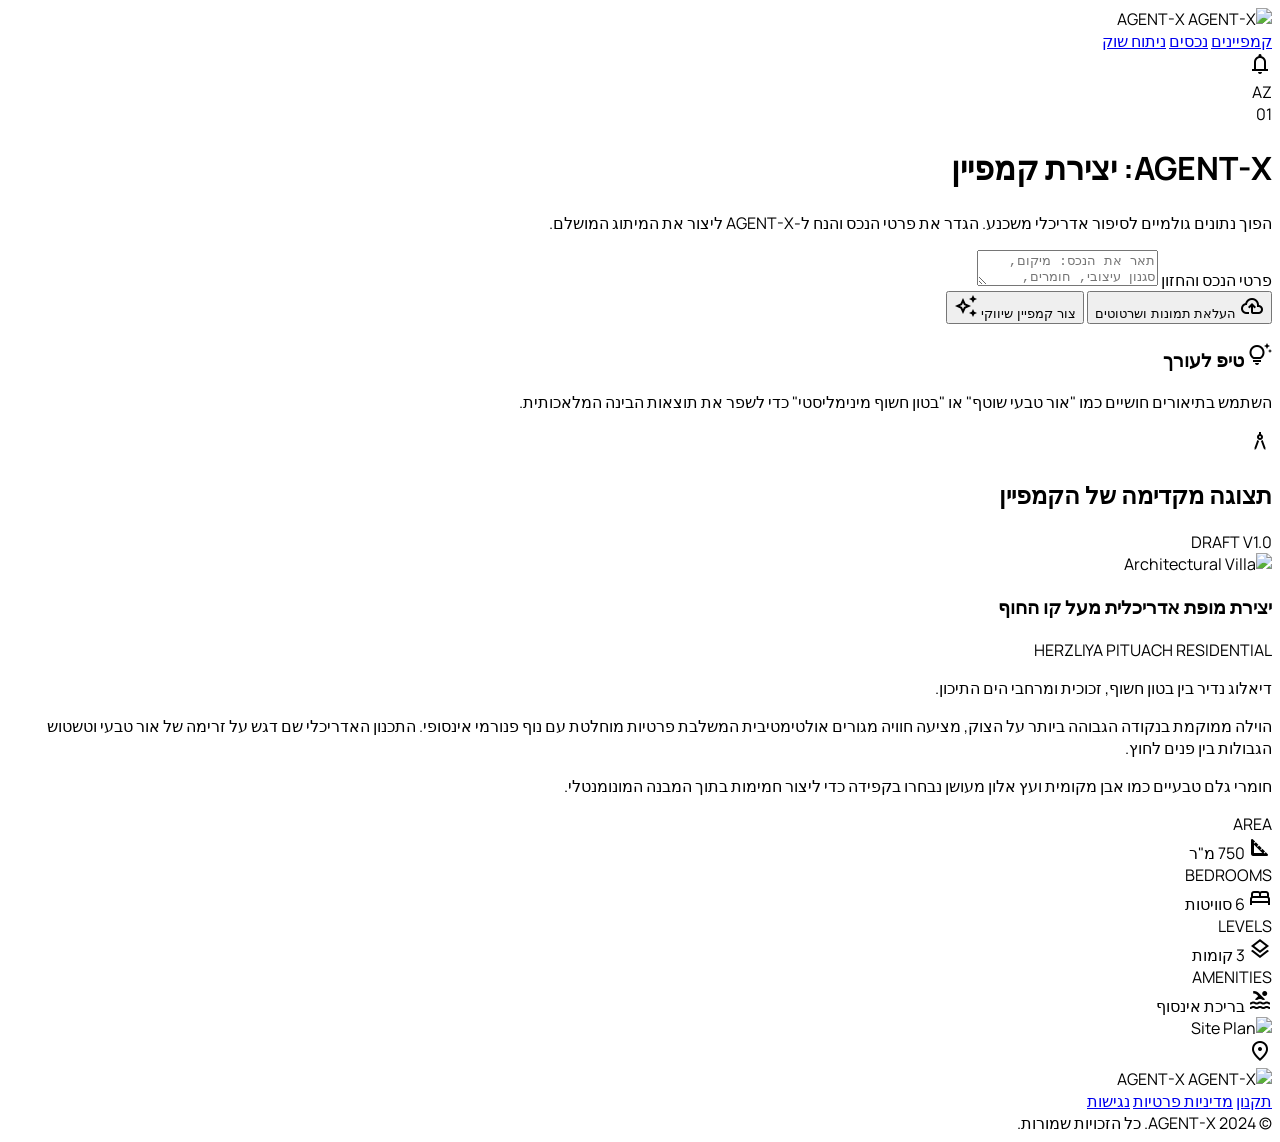
==== commit 04d99c8b: "Update index.html" ====
--- a/index.html
+++ b/index.html
@@ -1,243 +1,257 @@
 <!DOCTYPE html>
-
-<html class="light" dir="rtl" lang="he"><head>
+<html class="light" dir="rtl" lang="he">
+<head>
 <meta charset="utf-8"/>
 <meta content="width=device-width, initial-scale=1.0" name="viewport"/>
 <script src="https://cdn.tailwindcss.com?plugins=forms,container-queries"></script>
-<link href="https://fonts.googleapis.com/css2?family=Manrope:wght@200;300;400;500;600;700;800;900&amp;display=swap" rel="stylesheet"/>
-<link href="https://fonts.googleapis.com/css2?family=Material+Symbols+Outlined:wght,FILL@100..700,0..1&amp;display=swap" rel="stylesheet"/>
+<link href="https://fonts.googleapis.com/css2?family=Manrope:wght@200;300;400;500;600;700;800;900&display=swap" rel="stylesheet"/>
+<link href="https://fonts.googleapis.com/css2?family=Material+Symbols+Outlined:wght,FILL@100..700,0..1&display=swap" rel="stylesheet"/>
 <script id="tailwind-config">
-      tailwind.config = {
-        darkMode: "class",
-        theme: {
-          extend: {
-            "colors": {
-                    "on-tertiary-container": "#a88f6c",
-                    "on-error-container": "#93000a",
-                    "on-surface": "#1a1c1c",
-                    "primary-fixed-dim": "#a9c7ff",
-                    "surface-container-highest": "#e2e2e2",
-                    "primary": "#002B5B",
-                    "primary-container": "#001736",
-                    "on-error": "#ffffff",
-                    "tertiary": "#221500",
-                    "error": "#ba1a1a",
-                    "surface-variant": "#e2e2e2",
-                    "outline": "#747780",
-                    "on-primary-fixed": "#001b3d",
-                    "tertiary-container": "#39290e",
-                    "outline-variant": "#c4c6d0",
-                    "on-surface-variant": "#43474f",
-                    "surface-container-high": "#e8e8e8",
-                    "on-background": "#1a1c1c",
-                    "surface-bright": "#f9f9f9",
-                    "surface-tint": "#002B5B",
-                    "on-secondary": "#ffffff",
-                    "secondary-fixed": "#dce3f2",
-                    "on-primary": "#ffffff",
-                    "on-secondary-container": "#5e6571",
-                    "error-container": "#ffdad6",
-                    "inverse-on-surface": "#f1f1f1",
-                    "on-tertiary": "#ffffff",
-                    "background": "#f9f9f9",
-                    "surface-container-low": "#f3f3f3",
-                    "surface-container-lowest": "#ffffff",
-                    "secondary-container": "#dce3f2",
-                    "secondary-fixed-dim": "#c0c7v5",
-                    "secondary": "#585f6b",
-                    "surface": "#f9f9f9",
-                    "inverse-surface": "#2f3131",
-                    "on-tertiary-fixed": "#271902",
-                    "tertiary-fixed-dim": "#dec39c",
-                    "on-primary-container": "#7594ca",
-                    "surface-dim": "#dadada",
-                    "primary-fixed": "#d6e3ff",
-                    "on-secondary-fixed": "#151c27",
-                    "surface-container": "#eeeeee",
-                    "on-secondary-fixed-variant": "#404753",
-                    "on-tertiary-fixed-variant": "#564426",
-                    "tertiary-fixed": "#fbdeb7",
-                    "inverse-primary": "#a9c7ff",
-                    "on-primary-fixed-variant": "#264778"
-            },
-            "borderRadius": {
-                    "DEFAULT": "0.125rem",
-                    "lg": "0.25rem",
-                    "xl": "0.5rem",
-                    "full": "0.75rem"
-            },
-            "fontFamily": {
-                    "headline": ["Manrope"],
-                    "body": ["Manrope"],
-                    "label": ["Manrope"]
-            }
-          },
+  tailwind.config = {
+    darkMode: "class",
+    theme: {
+      extend: {
+        "colors": {
+          "on-tertiary-container": "#a88f6c",
+          "on-error-container": "#93000a",
+          "on-surface": "#1a1c1c",
+          "primary-fixed-dim": "#a9c7ff",
+          "surface-container-highest": "#e2e2e2",
+          "primary": "#002B5B",
+          "primary-container": "#001736",
+          "on-error": "#ffffff",
+          "tertiary": "#221500",
+          "error": "#ba1a1a",
+          "surface-variant": "#e2e2e2",
+          "outline": "#747780",
+          "on-primary-fixed": "#001b3d",
+          "tertiary-container": "#39290e",
+          "outline-variant": "#c4c6d0",
+          "on-surface-variant": "#43474f",
+          "surface-container-high": "#e8e8e8",
+          "on-background": "#1a1c1c",
+          "surface-bright": "#f9f9f9",
+          "surface-tint": "#002B5B",
+          "on-secondary": "#ffffff",
+          "secondary-fixed": "#dce3f2",
+          "on-primary": "#ffffff",
+          "on-secondary-container": "#5e6571",
+          "error-container": "#ffdad6",
+          "inverse-on-surface": "#f1f1f1",
+          "on-tertiary": "#ffffff",
+          "background": "#f9f9f9",
+          "surface-container-low": "#f3f3f3",
+          "surface-container-lowest": "#ffffff",
+          "secondary-container": "#dce3f2",
+          "secondary": "#585f6b",
+          "surface": "#f9f9f9",
+          "inverse-surface": "#2f3131",
+          "on-tertiary-fixed": "#271902",
+          "tertiary-fixed-dim": "#dec39c",
+          "on-primary-container": "#7594ca",
+          "surface-dim": "#dadada",
+          "primary-fixed": "#d6e3ff",
+          "on-secondary-fixed": "#151c27",
+          "surface-container": "#eeeeee",
+          "on-secondary-fixed-variant": "#404753",
+          "on-tertiary-fixed-variant": "#564426",
+          "tertiary-fixed": "#fbdeb7",
+          "inverse-primary": "#a9c7ff",
+          "on-primary-fixed-variant": "#264778"
         },
-      }
-    </script>
+        "borderRadius": {
+          "DEFAULT": "0.125rem",
+          "lg": "0.25rem",
+          "xl": "0.5rem",
+          "full": "0.75rem"
+        },
+        "fontFamily": {
+          "headline": ["Manrope"],
+          "body": ["Manrope"],
+          "label": ["Manrope"]
+        }
+      },
+    },
+  }
+</script>
 <style>
-        body { font-family: 'Manrope', sans-serif; }
-        .material-symbols-outlined {
-            font-variation-settings: 'FILL' 0, 'wght' 400, 'GRAD' 0, 'opsz' 24;
-        }
-        .tonal-transition { transition: background-color 0.3s ease; }
-    </style>
+  body { font-family: 'Manrope', sans-serif; }
+  .material-symbols-outlined {
+    font-variation-settings: 'FILL' 0, 'wght' 400, 'GRAD' 0, 'opsz' 24;
+  }
+  .tonal-transition { transition: background-color 0.3s ease; }
+</style>
 </head>
 <body class="bg-background text-on-surface antialiased overflow-x-hidden">
+
 <!-- TopAppBar -->
 <nav class="fixed top-0 w-full z-50 bg-white/90 backdrop-blur-md border-b border-outline-variant/30 tonal-transition">
-<div class="flex justify-between items-center px-6 md:px-12 py-4 w-full max-w-7xl mx-auto rtl">
-<div class="flex items-center gap-3">
-<img alt="AGENT-X" class="h-8 w-auto" src="https://lh3.googleusercontent.com/aida-public/[base64]"/>
-<span class="text-xl font-black tracking-widest text-primary uppercase">AGENT-X</span>
-</div>
-<div class="hidden md:flex items-center gap-10">
-<a class="text-primary font-bold border-b-2 border-primary transition-colors duration-300 text-sm tracking-wide" href="/portal.html">קמפיינים</a>
-<a class="text-on-surface-variant hover:text-primary transition-colors duration-300 text-sm tracking-wide" href="/portal.html">נכסים</a>
-<a class="text-on-surface-variant hover:text-primary transition-colors duration-300 text-sm tracking-wide" href="/portal.html">ניתוח שוק</a>
-</div>
-<div class="flex items-center gap-6">
-<span class="material-symbols-outlined text-primary cursor-pointer" data-icon="notifications">notifications</span>
-<div class="w-10 h-10 rounded-full bg-primary text-on-primary flex items-center justify-center font-bold text-xs">AZ</div>
-</div>
-</div>
+  <div class="flex justify-between items-center px-6 md:px-12 py-4 w-full max-w-7xl mx-auto rtl">
+    <div class="flex items-center gap-3">
+      <img alt="AGENT-X" class="h-8 w-auto" src="logo-agent-x.png"/>
+      <span class="text-xl font-black tracking-widest text-primary uppercase">AGENT-X</span>
+    </div>
+    <div class="hidden md:flex items-center gap-10">
+      <a class="text-primary font-bold border-b-2 border-primary transition-colors duration-300 text-sm tracking-wide" href="index.html">קמפיינים</a>
+      <a class="text-on-surface-variant hover:text-primary transition-colors duration-300 text-sm tracking-wide" href="portal.html">נכסים</a>
+      <a class="text-on-surface-variant hover:text-primary transition-colors duration-300 text-sm tracking-wide" href="portal.html">ניתוח שוק</a>
+    </div>
+    <div class="flex items-center gap-6">
+      <span class="material-symbols-outlined text-primary cursor-pointer">notifications</span>
+      <div class="w-10 h-10 rounded-full bg-primary text-on-primary flex items-center justify-center font-bold text-xs">AZ</div>
+    </div>
+  </div>
 </nav>
+
 <main class="pt-32 pb-20 px-6 md:px-12 max-w-7xl mx-auto">
-<!-- Header Section -->
-<header class="mb-20">
-<div class="flex items-baseline gap-4 mb-4">
-<span class="text-primary/10 text-8xl font-thin leading-none select-none">01</span>
-<h1 class="text-4xl md:text-6xl font-extrabold text-primary tracking-tighter">AGENT-X: יצירת קמפיין</h1>
-</div>
-<p class="text-on-surface-variant max-w-2xl text-xl leading-relaxed font-light">הפוך נתונים גולמיים לסיפור אדריכלי משכנע. הגדר את פרטי הנכס והנח ל-AGENT-X ליצור את המיתוג המושלם.</p>
-</header>
-<div class="grid grid-cols-1 lg:grid-cols-12 gap-16 items-start">
-<!-- Input Section -->
-<section class="lg:col-span-5 space-y-12">
-<div class="bg-surface-container-low p-10 rounded-sm">
-<label class="block text-primary font-bold mb-6 tracking-widest uppercase text-xs">פרטי הנכס והחזון</label>
-<textarea class="w-full h-80 bg-surface-container-lowest border-none border-b border-outline-variant focus:border-primary focus:ring-0 text-on-surface placeholder:text-outline-variant/60 p-8 resize-none transition-all duration-300 text-lg leading-relaxed" placeholder="תאר את הנכס: מיקום, סגנון עיצובי, חומרים, ואווירה..."></textarea>
-<div class="mt-10 flex flex-col gap-5">
-<button class="w-full py-6 bg-surface-container-highest text-primary font-bold flex items-center justify-center gap-3 hover:bg-outline-variant/20 transition-all duration-300 border border-primary/10">
-<span class="material-symbols-outlined" data-icon="cloud_upload">cloud_upload</span>
-<span>העלאת תמונות ושרטוטים</span>
-</button>
-<button class="w-full py-6 bg-primary text-on-primary font-extrabold uppercase tracking-[0.2em] flex items-center justify-center gap-3 shadow-2xl hover:bg-primary-container transition-all duration-300">
-<span>צור קמפיין שיווקי</span>
-<span class="material-symbols-outlined" data-icon="auto_awesome">auto_awesome</span>
-</button>
-</div>
-</div>
-<div class="bg-primary-container p-10 text-on-primary-container relative overflow-hidden">
-<div class="relative z-10">
-<h3 class="font-bold mb-4 flex items-center gap-3 text-lg">
-<span class="material-symbols-outlined" data-icon="tips_and_updates">tips_and_updates</span>
-                        טיפ לעורך
-                    </h3>
-<p class="text-base opacity-90 leading-relaxed font-light">השתמש בתיאורים חושיים כמו "אור טבעי שוטף" או "בטון חשוף מינימליסטי" כדי לשפר את תוצאות הבינה המלאכותית.</p>
-</div>
-<div class="absolute -right-4 -bottom-4 text-white/5">
-<span class="material-symbols-outlined text-9xl">architecture</span>
-</div>
-</div>
-</section>
-<!-- Preview Section -->
-<section class="lg:col-span-7 space-y-10">
-<div class="flex items-center justify-between">
-<h2 class="text-xs font-black uppercase tracking-[0.3em] text-primary/40 flex items-center gap-4">
-<span class="w-12 h-[1px] bg-primary/20"></span>
-                    תצוגה מקדימה של הקמפיין
-                </h2>
-<span class="text-[10px] font-bold text-primary px-4 py-1.5 bg-secondary-container rounded-full tracking-widest uppercase">DRAFT V1.0</span>
-</div>
-<div class="bg-white shadow-[0_60px_120px_rgba(0,43,91,0.12)] overflow-hidden">
-<!-- Image Header -->
-<div class="relative h-[600px] overflow-hidden group">
-<img alt="Architectural Villa" class="w-full h-full object-cover transition-transform duration-1000 group-hover:scale-105" src="https://lh3.googleusercontent.com/aida-public/[base64]"/>
-<div class="absolute inset-0 bg-gradient-to-t from-primary/80 via-transparent to-transparent"></div>
-<div class="absolute bottom-16 right-16 left-16">
-<h3 class="text-4xl md:text-5xl font-black text-white leading-tight mb-8 max-w-2xl">יצירת מופת אדריכלית מעל קו החוף</h3>
-<div class="flex gap-4">
-<span class="bg-white/10 backdrop-blur-xl border border-white/20 px-6 py-2 text-white text-[10px] font-bold uppercase tracking-widest">HERZLIYA PITUACH</span>
-<span class="bg-white/10 backdrop-blur-xl border border-white/20 px-6 py-2 text-white text-[10px] font-bold uppercase tracking-widest">RESIDENTIAL</span>
-</div>
-</div>
-</div>
-<!-- Content Area -->
-<div class="p-16 space-y-16">
-<div class="flex flex-col md:flex-row gap-16">
-<div class="flex-1">
-<div class="border-r-4 border-primary pr-10 mb-8">
-<p class="text-3xl font-light text-primary leading-snug">
-                                    דיאלוג נדיר בין בטון חשוף, זכוכית ומרחבי הים התיכון.
-                                </p>
-</div>
-<div class="text-on-surface-variant leading-loose space-y-6 text-lg font-light">
-<p>הוילה ממוקמת בנקודה הגבוהה ביותר על הצוק, מציעה חוויה מגורים אולטימטיבית המשלבת פרטיות מוחלטת עם נוף פנורמי אינסופי. התכנון האדריכלי שם דגש על זרימה של אור טבעי וטשטוש הגבולות בין פנים לחוץ.</p>
-<p>חומרי גלם טבעיים כמו אבן מקומית ועץ אלון מעושן נבחרו בקפידה כדי ליצור חמימות בתוך המבנה המונומנטלי.</p>
-</div>
-</div>
-<!-- Property Specs -->
-<div class="md:w-72 bg-surface-container-high p-10 flex flex-col gap-10">
-<div class="space-y-2">
-<span class="text-[10px] font-black text-primary/40 uppercase tracking-widest block">AREA</span>
-<div class="flex items-center gap-3 text-primary font-bold">
-<span class="material-symbols-outlined text-xl" data-icon="square_foot">square_foot</span>
-<span class="text-lg">750 מ"ר</span>
-</div>
-</div>
-<div class="space-y-2">
-<span class="text-[10px] font-black text-primary/40 uppercase tracking-widest block">BEDROOMS</span>
-<div class="flex items-center gap-3 text-primary font-bold">
-<span class="material-symbols-outlined text-xl" data-icon="bed">bed</span>
-<span class="text-lg">6 סוויטות</span>
-</div>
-</div>
-<div class="space-y-2">
-<span class="text-[10px] font-black text-primary/40 uppercase tracking-widest block">LEVELS</span>
-<div class="flex items-center gap-3 text-primary font-bold">
-<span class="material-symbols-outlined text-xl" data-icon="layers">layers</span>
-<span class="text-lg">3 קומות</span>
-</div>
-</div>
-<div class="space-y-2">
-<span class="text-[10px] font-black text-primary/40 uppercase tracking-widest block">AMENITIES</span>
-<div class="flex items-center gap-3 text-primary font-bold">
-<span class="material-symbols-outlined text-xl" style="font-variation-settings: 'FILL' 1;">pool</span>
-<span class="text-lg">בריכת אינסוף</span>
-</div>
-</div>
-</div>
-</div>
-<!-- Map/Plan Section -->
-<div class="h-64 bg-surface-container-low relative grayscale contrast-125 overflow-hidden border border-outline-variant/30">
-<img alt="Site Plan" class="w-full h-full object-cover opacity-40" src="https://lh3.googleusercontent.com/aida-public/[base64]"/>
-<div class="absolute inset-0 flex items-center justify-center">
-<div class="bg-primary text-white p-5 shadow-2xl">
-<span class="material-symbols-outlined text-2xl" data-icon="location_on">location_on</span>
-</div>
-</div>
-</div>
-</div>
-</div>
-</section>
-</div>
+
+  <!-- Header Section -->
+  <header class="mb-20">
+    <div class="flex items-baseline gap-4 mb-4">
+      <span class="text-primary/10 text-8xl font-thin leading-none select-none">01</span>
+      <h1 class="text-4xl md:text-6xl font-extrabold text-primary tracking-tighter">AGENT-X: יצירת קמפיין</h1>
+    </div>
+    <p class="text-on-surface-variant max-w-2xl text-xl leading-relaxed font-light">הפוך נתונים גולמיים לסיפור אדריכלי משכנע. הגדר את פרטי הנכס והנח ל-AGENT-X ליצור את המיתוג המושלם.</p>
+  </header>
+
+  <div class="grid grid-cols-1 lg:grid-cols-12 gap-16 items-start">
+
+    <!-- Input Section -->
+    <section class="lg:col-span-5 space-y-12">
+      <div class="bg-surface-container-low p-10 rounded-sm">
+        <label class="block text-primary font-bold mb-6 tracking-widest uppercase text-xs">פרטי הנכס והחזון</label>
+        <textarea class="w-full h-80 bg-surface-container-lowest border-none border-b border-outline-variant focus:border-primary focus:ring-0 text-on-surface placeholder:text-outline-variant/60 p-8 resize-none transition-all duration-300 text-lg leading-relaxed" placeholder="תאר את הנכס: מיקום, סגנון עיצובי, חומרים, ואווירה..."></textarea>
+        <div class="mt-10 flex flex-col gap-5">
+          <button class="w-full py-6 bg-surface-container-highest text-primary font-bold flex items-center justify-center gap-3 hover:bg-outline-variant/20 transition-all duration-300 border border-primary/10">
+            <span class="material-symbols-outlined">cloud_upload</span>
+            <span>העלאת תמונות ושרטוטים</span>
+          </button>
+          <button class="w-full py-6 bg-primary text-on-primary font-extrabold uppercase tracking-[0.2em] flex items-center justify-center gap-3 shadow-2xl hover:bg-primary-container transition-all duration-300">
+            <span>צור קמפיין שיווקי</span>
+            <span class="material-symbols-outlined">auto_awesome</span>
+          </button>
+        </div>
+      </div>
+
+      <div class="bg-primary-container p-10 text-on-primary-container relative overflow-hidden">
+        <div class="relative z-10">
+          <h3 class="font-bold mb-4 flex items-center gap-3 text-lg">
+            <span class="material-symbols-outlined">tips_and_updates</span>
+            טיפ לעורך
+          </h3>
+          <p class="text-base opacity-90 leading-relaxed font-light">השתמש בתיאורים חושיים כמו "אור טבעי שוטף" או "בטון חשוף מינימליסטי" כדי לשפר את תוצאות הבינה המלאכותית.</p>
+        </div>
+        <div class="absolute -right-4 -bottom-4 text-white/5">
+          <span class="material-symbols-outlined text-9xl">architecture</span>
+        </div>
+      </div>
+    </section>
+
+    <!-- Preview Section -->
+    <section class="lg:col-span-7 space-y-10">
+      <div class="flex items-center justify-between">
+        <h2 class="text-xs font-black uppercase tracking-[0.3em] text-primary/40 flex items-center gap-4">
+          <span class="w-12 h-[1px] bg-primary/20"></span>
+          תצוגה מקדימה של הקמפיין
+        </h2>
+        <span class="text-[10px] font-bold text-primary px-4 py-1.5 bg-secondary-container rounded-full tracking-widest uppercase">DRAFT V1.0</span>
+      </div>
+
+      <div class="bg-white shadow-[0_60px_120px_rgba(0,43,91,0.12)] overflow-hidden">
+
+        <!-- Image Header -->
+        <div class="relative h-[600px] overflow-hidden group">
+          <img alt="Architectural Villa" class="w-full h-full object-cover transition-transform duration-1000 group-hover:scale-105" src="https://lh3.googleusercontent.com/aida-public/[base64]"/>
+          <div class="absolute inset-0 bg-gradient-to-t from-primary/80 via-transparent to-transparent"></div>
+          <div class="absolute bottom-16 right-16 left-16">
+            <h3 class="text-4xl md:text-5xl font-black text-white leading-tight mb-8 max-w-2xl">יצירת מופת אדריכלית מעל קו החוף</h3>
+            <div class="flex gap-4">
+              <span class="bg-white/10 backdrop-blur-xl border border-white/20 px-6 py-2 text-white text-[10px] font-bold uppercase tracking-widest">HERZLIYA PITUACH</span>
+              <span class="bg-white/10 backdrop-blur-xl border border-white/20 px-6 py-2 text-white text-[10px] font-bold uppercase tracking-widest">RESIDENTIAL</span>
+            </div>
+          </div>
+        </div>
+
+        <!-- Content Area -->
+        <div class="p-16 space-y-16">
+          <div class="flex flex-col md:flex-row gap-16">
+            <div class="flex-1">
+              <div class="border-r-4 border-primary pr-10 mb-8">
+                <p class="text-3xl font-light text-primary leading-snug">
+                  דיאלוג נדיר בין בטון חשוף, זכוכית ומרחבי הים התיכון.
+                </p>
+              </div>
+              <div class="text-on-surface-variant leading-loose space-y-6 text-lg font-light">
+                <p>הוילה ממוקמת בנקודה הגבוהה ביותר על הצוק, מציעה חוויה מגורים אולטימטיבית המשלבת פרטיות מוחלטת עם נוף פנורמי אינסופי. התכנון האדריכלי שם דגש על זרימה של אור טבעי וטשטוש הגבולות בין פנים לחוץ.</p>
+                <p>חומרי גלם טבעיים כמו אבן מקומית ועץ אלון מעושן נבחרו בקפידה כדי ליצור חמימות בתוך המבנה המונומנטלי.</p>
+              </div>
+            </div>
+
+            <!-- Property Specs -->
+            <div class="md:w-72 bg-surface-container-high p-10 flex flex-col gap-10">
+              <div class="space-y-2">
+                <span class="text-[10px] font-black text-primary/40 uppercase tracking-widest block">AREA</span>
+                <div class="flex items-center gap-3 text-primary font-bold">
+                  <span class="material-symbols-outlined text-xl">square_foot</span>
+                  <span class="text-lg">750 מ"ר</span>
+                </div>
+              </div>
+              <div class="space-y-2">
+                <span class="text-[10px] font-black text-primary/40 uppercase tracking-widest block">BEDROOMS</span>
+                <div class="flex items-center gap-3 text-primary font-bold">
+                  <span class="material-symbols-outlined text-xl">bed</span>
+                  <span class="text-lg">6 סוויטות</span>
+                </div>
+              </div>
+              <div class="space-y-2">
+                <span class="text-[10px] font-black text-primary/40 uppercase tracking-widest block">LEVELS</span>
+                <div class="flex items-center gap-3 text-primary font-bold">
+                  <span class="material-symbols-outlined text-xl">layers</span>
+                  <span class="text-lg">3 קומות</span>
+                </div>
+              </div>
+              <div class="space-y-2">
+                <span class="text-[10px] font-black text-primary/40 uppercase tracking-widest block">AMENITIES</span>
+                <div class="flex items-center gap-3 text-primary font-bold">
+                  <span class="material-symbols-outlined text-xl" style="font-variation-settings: 'FILL' 1;">pool</span>
+                  <span class="text-lg">בריכת אינסוף</span>
+                </div>
+              </div>
+            </div>
+          </div>
+
+          <!-- Map/Plan Section -->
+          <div class="h-64 bg-surface-container-low relative grayscale contrast-125 overflow-hidden border border-outline-variant/30">
+            <img alt="Site Plan" class="w-full h-full object-cover opacity-40" src="https://lh3.googleusercontent.com/aida-public/[base64]"/>
+            <div class="absolute inset-0 flex items-center justify-center">
+              <div class="bg-primary text-white p-5 shadow-2xl">
+                <span class="material-symbols-outlined text-2xl">location_on</span>
+              </div>
+            </div>
+          </div>
+        </div>
+      </div>
+    </section>
+  </div>
 </main>
+
 <!-- Footer -->
 <footer class="w-full border-t border-outline-variant/30 bg-white py-20 px-6 md:px-12 mt-20">
-<div class="max-w-7xl mx-auto flex flex-col items-center gap-12">
-<div class="flex items-center gap-3">
-<img alt="AGENT-X" class="h-6 w-auto opacity-80" src="https://lh3.googleusercontent.com/aida-public/[base64]"/>
-<span class="text-lg font-black tracking-widest text-primary uppercase">AGENT-X</span>
-</div>
-<div class="flex flex-wrap justify-center gap-12 text-sm tracking-widest uppercase font-bold text-primary/60">
-<a class="hover:text-primary transition-colors duration-300" href="/terms.html">תקנון</a>
-<a class="hover:text-primary transition-colors duration-300" href="/privacy.html">מדיניות פרטיות</a>
-<a class="hover:text-primary transition-colors duration-300" href="/portal.html">נגישות</a>
-</div>
-<div class="text-on-surface-variant text-[10px] tracking-widest uppercase opacity-60">
-            © 2024 AGENT-X. כולם שמורות הזכויות כל.
-        </div>
-</div>
+  <div class="max-w-7xl mx-auto flex flex-col items-center gap-12">
+    <div class="flex items-center gap-3">
+      <img alt="AGENT-X" class="h-6 w-auto opacity-80" src="logo-agent-x.png"/>
+      <span class="text-lg font-black tracking-widest text-primary uppercase">AGENT-X</span>
+    </div>
+    <div class="flex flex-wrap justify-center gap-12 text-sm tracking-widest uppercase font-bold text-primary/60">
+      <a class="hover:text-primary transition-colors duration-300" href="terms.html">תקנון</a>
+      <a class="hover:text-primary transition-colors duration-300" href="privacy.html">מדיניות פרטיות</a>
+      <a class="hover:text-primary transition-colors duration-300" href="#">נגישות</a>
+    </div>
+    <div class="text-on-surface-variant text-[10px] tracking-widest uppercase opacity-60">
+      © 2024 AGENT-X. כל הזכויות שמורות.
+    </div>
+  </div>
 </footer>
-</body></html>
+
+</body>
+</html>
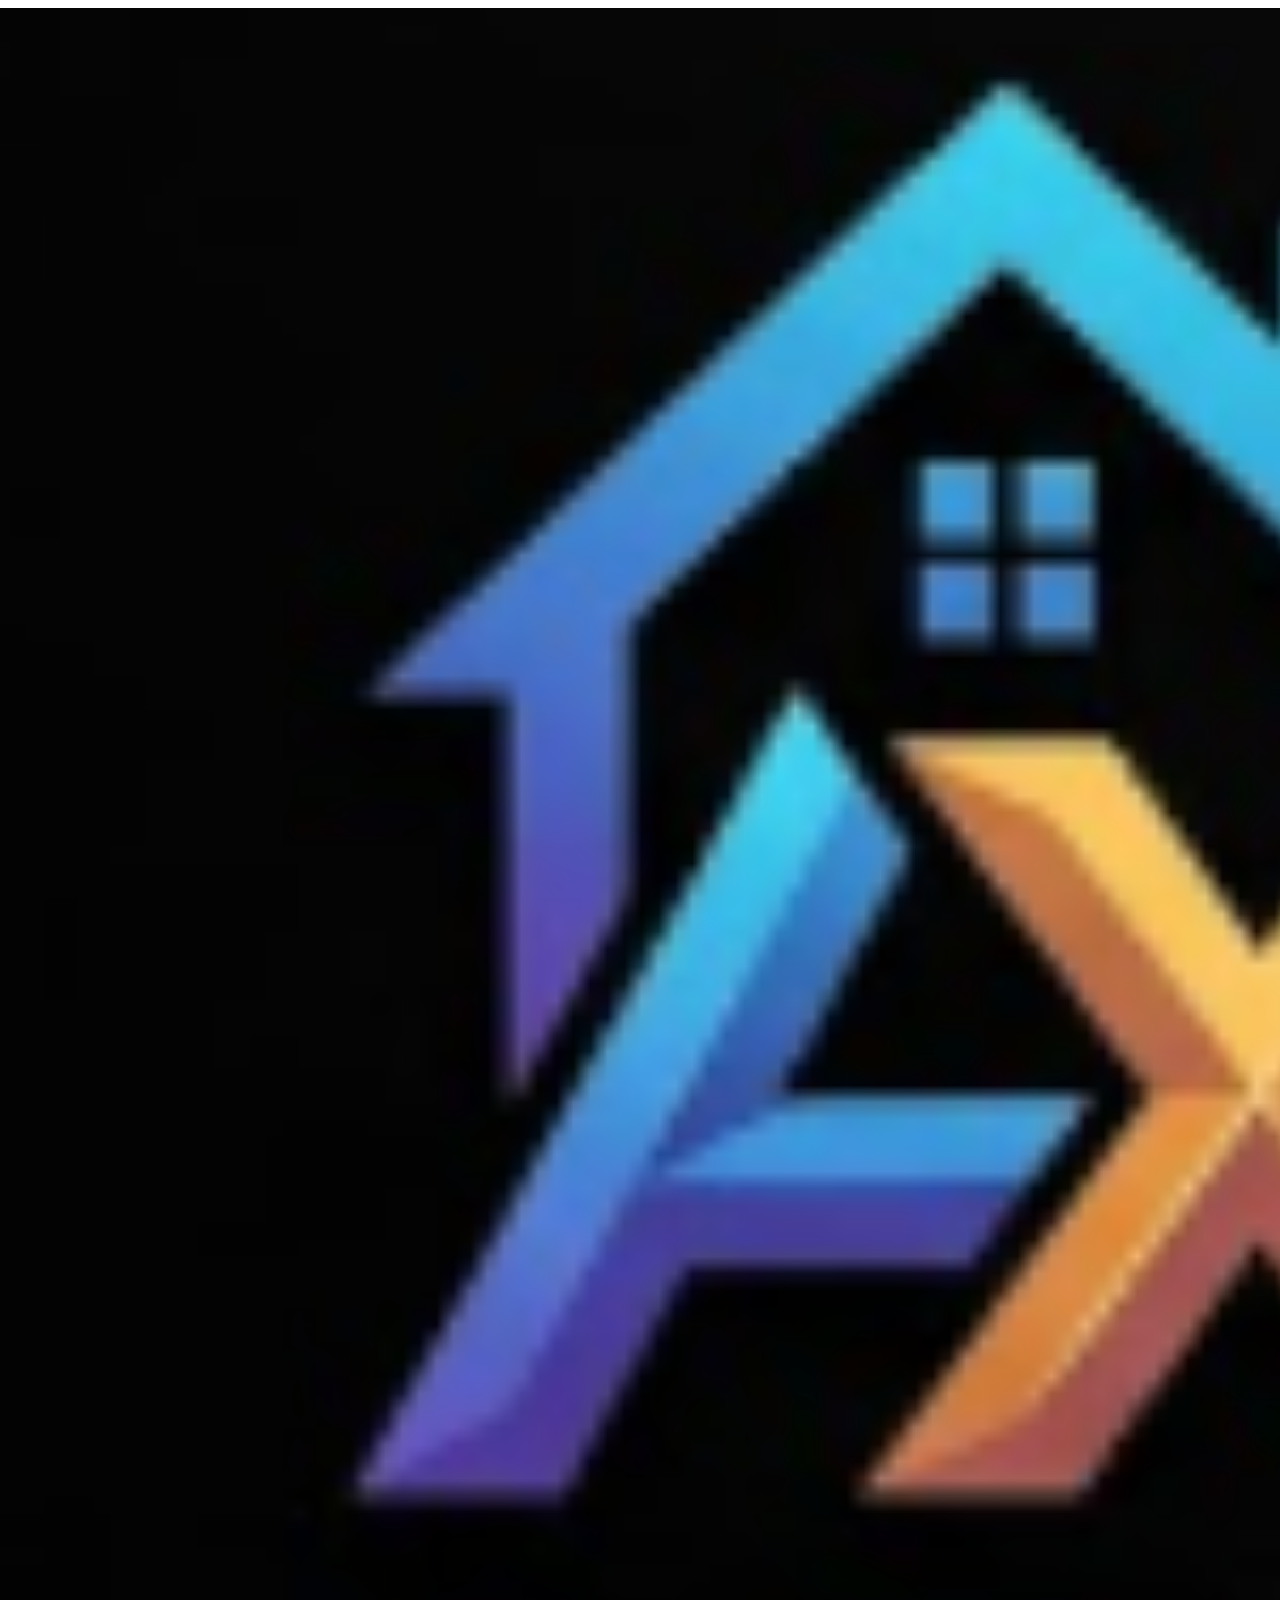
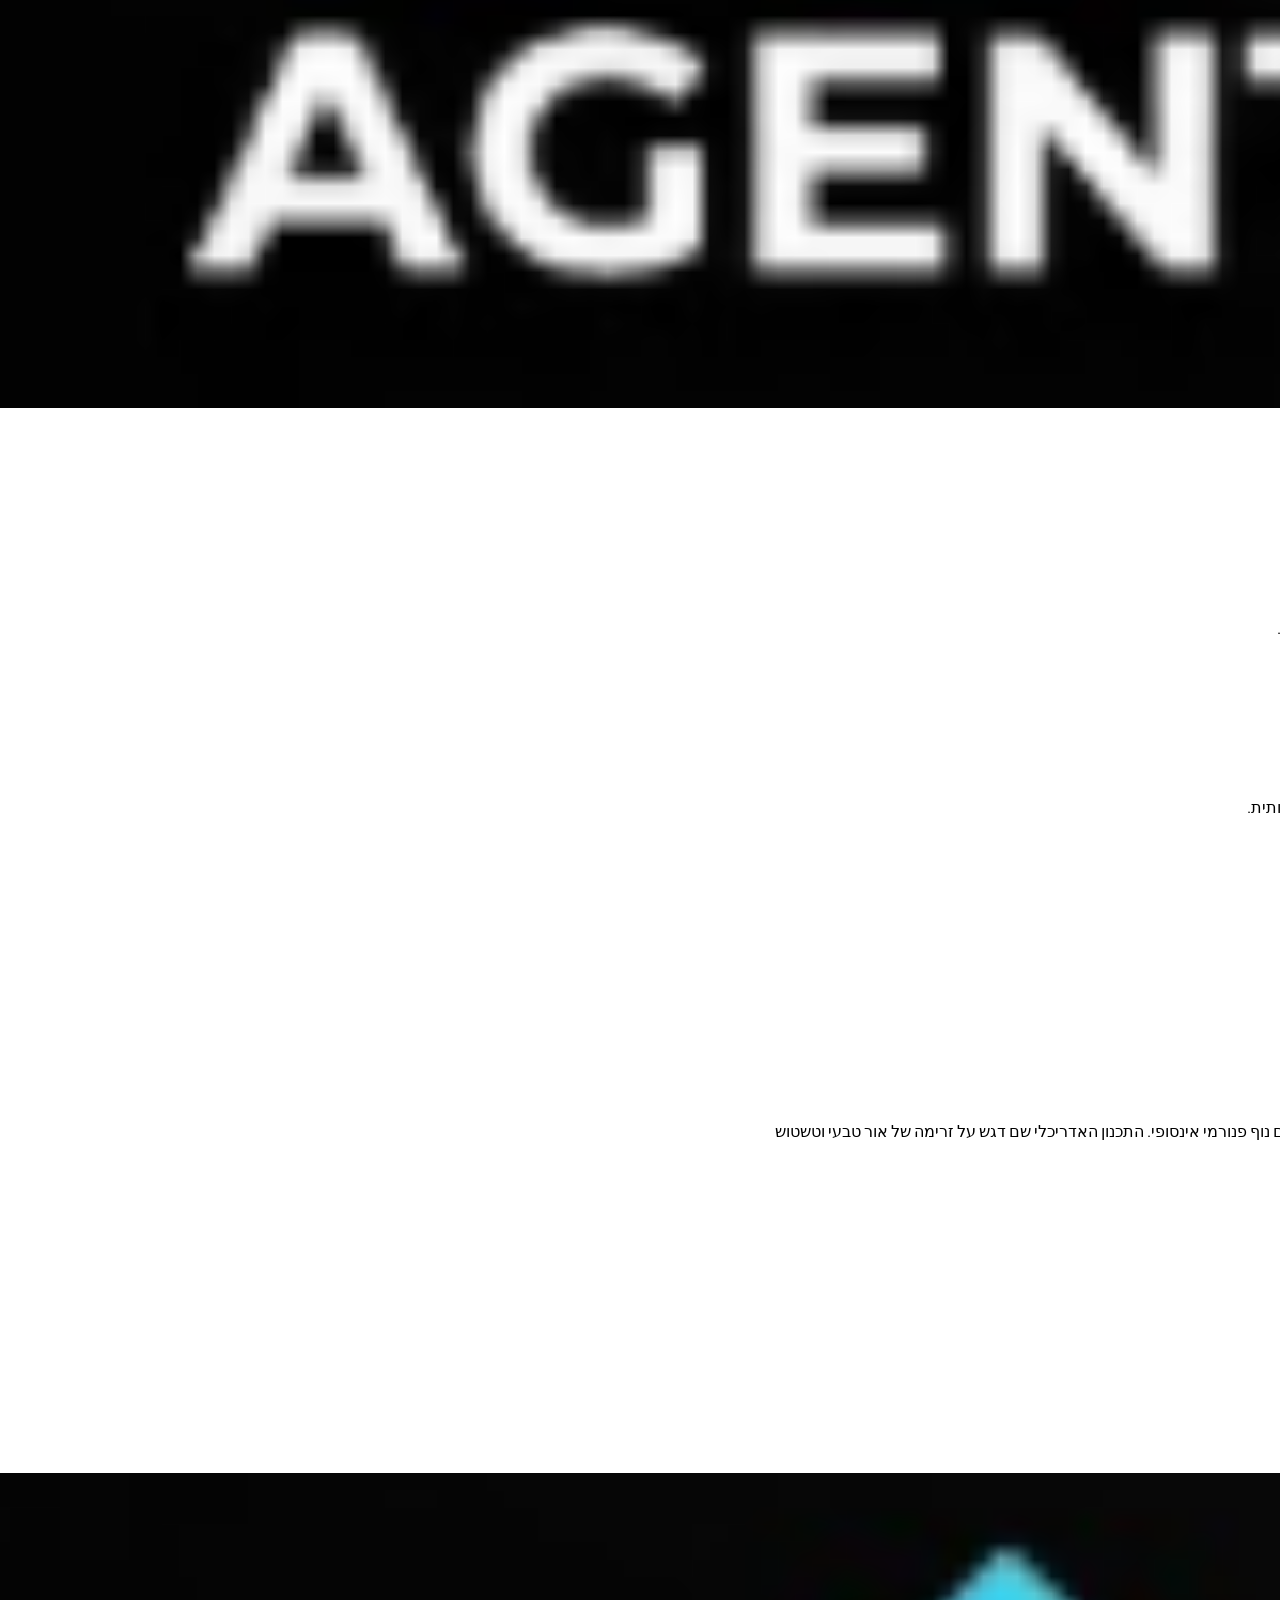
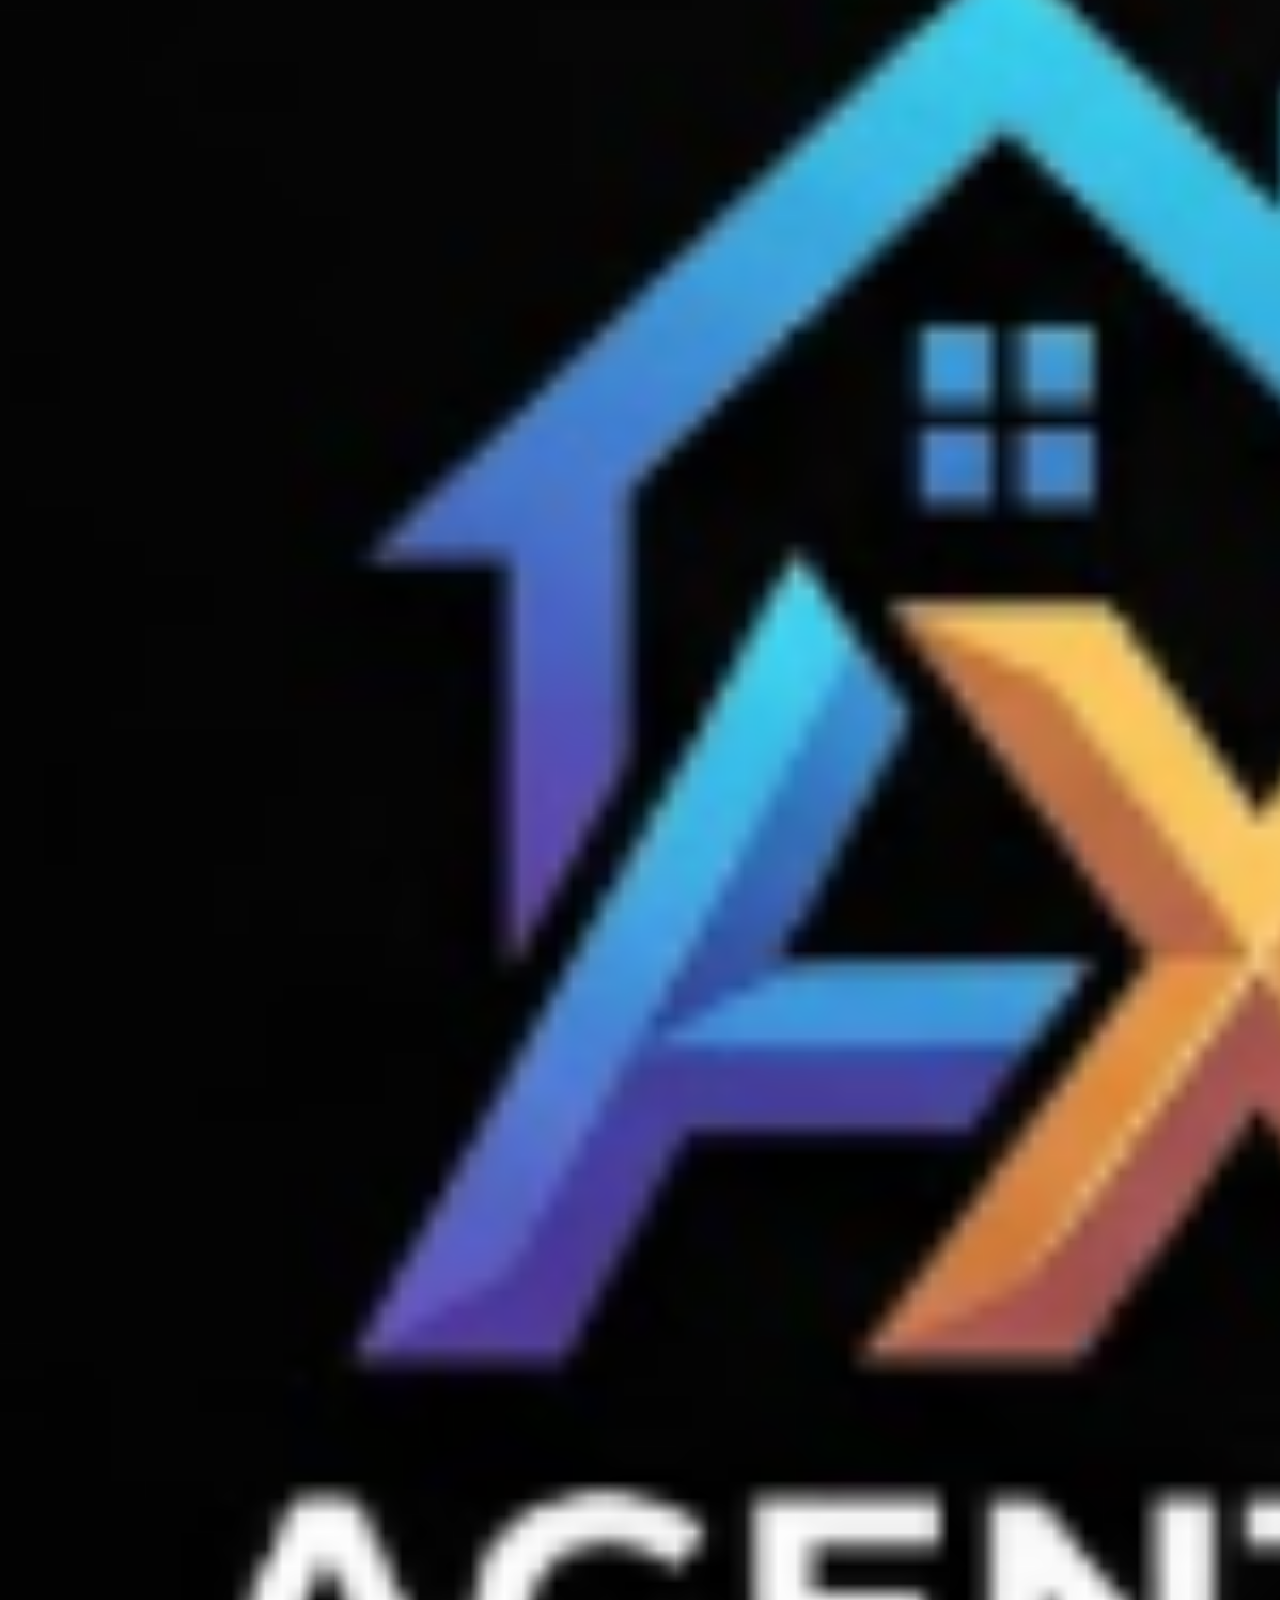
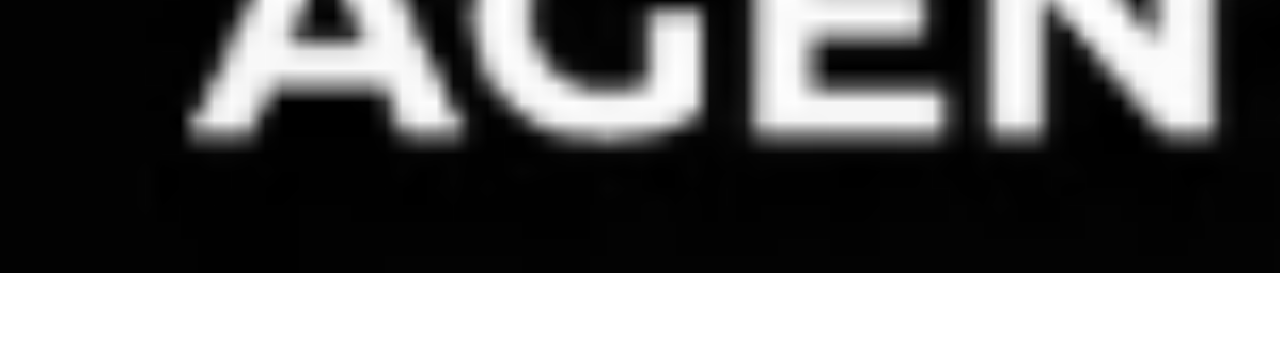
==== commit f7410ba7: "Update index.html" ====
--- a/index.html
+++ b/index.html
@@ -94,7 +94,7 @@
     <div class="hidden md:flex items-center gap-10">
       <a class="text-primary font-bold border-b-2 border-primary transition-colors duration-300 text-sm tracking-wide" href="index.html">קמפיינים</a>
       <a class="text-on-surface-variant hover:text-primary transition-colors duration-300 text-sm tracking-wide" href="portal.html">נכסים</a>
-      <a class="text-on-surface-variant hover:text-primary transition-colors duration-300 text-sm tracking-wide" href="portal.html">ניתוח שוק</a>
+      <a class="text-on-surface-variant hover:text-primary transition-colors duration-300 text-sm tracking-wide" href="Market-analysis.html">ניתוח שוק</a>
     </div>
     <div class="flex items-center gap-6">
       <span class="material-symbols-outlined text-primary cursor-pointer">notifications</span>
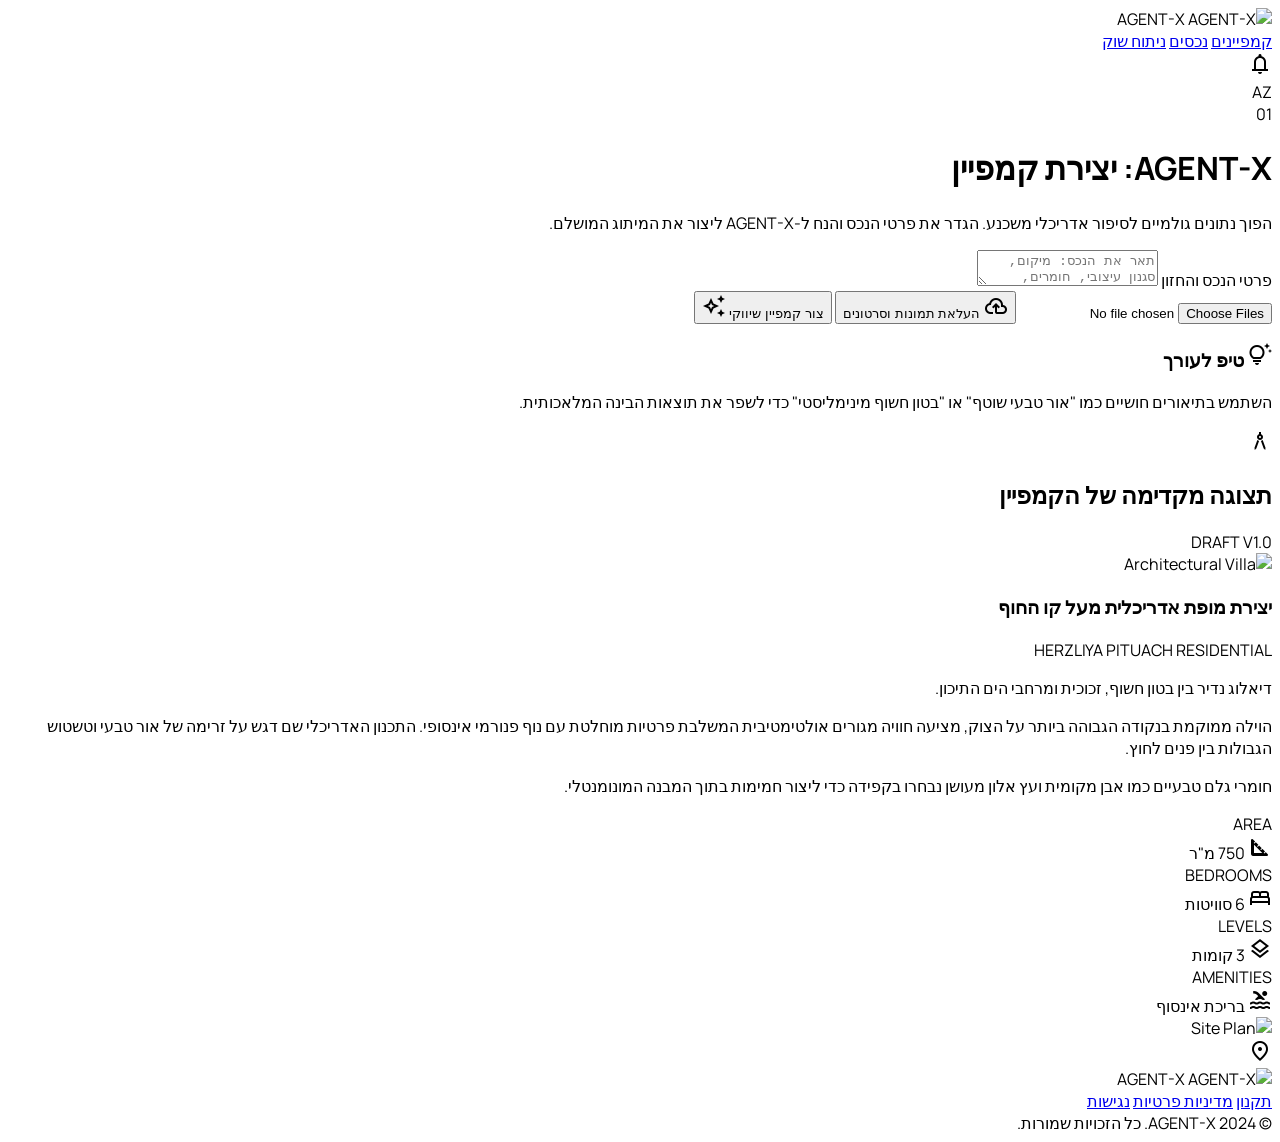
==== commit 8f6a4938: "Update index.html" ====
--- a/index.html
+++ b/index.html
@@ -1,257 +1,261 @@
 <!DOCTYPE html>
-<html class="light" dir="rtl" lang="he">
-<head>
+
+<html class="light" dir="rtl" lang="he"><head>
 <meta charset="utf-8"/>
 <meta content="width=device-width, initial-scale=1.0" name="viewport"/>
 <script src="https://cdn.tailwindcss.com?plugins=forms,container-queries"></script>
-<link href="https://fonts.googleapis.com/css2?family=Manrope:wght@200;300;400;500;600;700;800;900&display=swap" rel="stylesheet"/>
-<link href="https://fonts.googleapis.com/css2?family=Material+Symbols+Outlined:wght,FILL@100..700,0..1&display=swap" rel="stylesheet"/>
+<link href="https://fonts.googleapis.com/css2?family=Manrope:wght@200;300;400;500;600;700;800;900&amp;display=swap" rel="stylesheet"/>
+<link href="https://fonts.googleapis.com/css2?family=Material+Symbols+Outlined:wght,FILL@100..700,0..1&amp;display=swap" rel="stylesheet"/>
 <script id="tailwind-config">
-  tailwind.config = {
-    darkMode: "class",
-    theme: {
-      extend: {
-        "colors": {
-          "on-tertiary-container": "#a88f6c",
-          "on-error-container": "#93000a",
-          "on-surface": "#1a1c1c",
-          "primary-fixed-dim": "#a9c7ff",
-          "surface-container-highest": "#e2e2e2",
-          "primary": "#002B5B",
-          "primary-container": "#001736",
-          "on-error": "#ffffff",
-          "tertiary": "#221500",
-          "error": "#ba1a1a",
-          "surface-variant": "#e2e2e2",
-          "outline": "#747780",
-          "on-primary-fixed": "#001b3d",
-          "tertiary-container": "#39290e",
-          "outline-variant": "#c4c6d0",
-          "on-surface-variant": "#43474f",
-          "surface-container-high": "#e8e8e8",
-          "on-background": "#1a1c1c",
-          "surface-bright": "#f9f9f9",
-          "surface-tint": "#002B5B",
-          "on-secondary": "#ffffff",
-          "secondary-fixed": "#dce3f2",
-          "on-primary": "#ffffff",
-          "on-secondary-container": "#5e6571",
-          "error-container": "#ffdad6",
-          "inverse-on-surface": "#f1f1f1",
-          "on-tertiary": "#ffffff",
-          "background": "#f9f9f9",
-          "surface-container-low": "#f3f3f3",
-          "surface-container-lowest": "#ffffff",
-          "secondary-container": "#dce3f2",
-          "secondary": "#585f6b",
-          "surface": "#f9f9f9",
-          "inverse-surface": "#2f3131",
-          "on-tertiary-fixed": "#271902",
-          "tertiary-fixed-dim": "#dec39c",
-          "on-primary-container": "#7594ca",
-          "surface-dim": "#dadada",
-          "primary-fixed": "#d6e3ff",
-          "on-secondary-fixed": "#151c27",
-          "surface-container": "#eeeeee",
-          "on-secondary-fixed-variant": "#404753",
-          "on-tertiary-fixed-variant": "#564426",
-          "tertiary-fixed": "#fbdeb7",
-          "inverse-primary": "#a9c7ff",
-          "on-primary-fixed-variant": "#264778"
+      tailwind.config = {
+        darkMode: "class",
+        theme: {
+          extend: {
+            "colors": {
+                    "on-tertiary-container": "#a88f6c",
+                    "on-error-container": "#93000a",
+                    "on-surface": "#1a1c1c",
+                    "primary-fixed-dim": "#a9c7ff",
+                    "surface-container-highest": "#e2e2e2",
+                    "primary": "#002B5B",
+                    "primary-container": "#001736",
+                    "on-error": "#ffffff",
+                    "tertiary": "#221500",
+                    "error": "#ba1a1a",
+                    "surface-variant": "#e2e2e2",
+                    "outline": "#747780",
+                    "on-primary-fixed": "#001b3d",
+                    "tertiary-container": "#39290e",
+                    "outline-variant": "#c4c6d0",
+                    "on-surface-variant": "#43474f",
+                    "surface-container-high": "#e8e8e8",
+                    "on-background": "#1a1c1c",
+                    "surface-bright": "#f9f9f9",
+                    "surface-tint": "#002B5B",
+                    "on-secondary": "#ffffff",
+                    "secondary-fixed": "#dce3f2",
+                    "on-primary": "#ffffff",
+                    "on-secondary-container": "#5e6571",
+                    "error-container": "#ffdad6",
+                    "inverse-on-surface": "#f1f1f1",
+                    "on-tertiary": "#ffffff",
+                    "background": "#f9f9f9",
+                    "surface-container-low": "#f3f3f3",
+                    "surface-container-lowest": "#ffffff",
+                    "secondary-container": "#dce3f2",
+                    "secondary-fixed-dim": "#c0c7v5",
+                    "secondary": "#585f6b",
+                    "surface": "#f9f9f9",
+                    "inverse-surface": "#2f3131",
+                    "on-tertiary-fixed": "#271902",
+                    "tertiary-fixed-dim": "#dec39c",
+                    "on-primary-container": "#7594ca",
+                    "surface-dim": "#dadada",
+                    "primary-fixed": "#d6e3ff",
+                    "on-secondary-fixed": "#151c27",
+                    "surface-container": "#eeeeee",
+                    "on-secondary-fixed-variant": "#404753",
+                    "on-tertiary-fixed-variant": "#564426",
+                    "tertiary-fixed": "#fbdeb7",
+                    "inverse-primary": "#a9c7ff",
+                    "on-primary-fixed-variant": "#264778"
+            },
+            "borderRadius": {
+                    "DEFAULT": "0.125rem",
+                    "lg": "0.25rem",
+                    "xl": "0.5rem",
+                    "full": "0.75rem"
+            },
+            "fontFamily": {
+                    "headline": ["Manrope"],
+                    "body": ["Manrope"],
+                    "label": ["Manrope"]
+            }
+          },
         },
-        "borderRadius": {
-          "DEFAULT": "0.125rem",
-          "lg": "0.25rem",
-          "xl": "0.5rem",
-          "full": "0.75rem"
-        },
-        "fontFamily": {
-          "headline": ["Manrope"],
-          "body": ["Manrope"],
-          "label": ["Manrope"]
+      }
+    </script>
+<style>
+        body { font-family: 'Manrope', sans-serif; }
+        .material-symbols-outlined {
+            font-variation-settings: 'FILL' 0, 'wght' 400, 'GRAD' 0, 'opsz' 24;
         }
-      },
-    },
-  }
-</script>
-<style>
-  body { font-family: 'Manrope', sans-serif; }
-  .material-symbols-outlined {
-    font-variation-settings: 'FILL' 0, 'wght' 400, 'GRAD' 0, 'opsz' 24;
-  }
-  .tonal-transition { transition: background-color 0.3s ease; }
-</style>
+        .tonal-transition { transition: background-color 0.3s ease; }
+        html { scroll-behavior: smooth; }
+    </style>
 </head>
 <body class="bg-background text-on-surface antialiased overflow-x-hidden">
-
 <!-- TopAppBar -->
 <nav class="fixed top-0 w-full z-50 bg-white/90 backdrop-blur-md border-b border-outline-variant/30 tonal-transition">
-  <div class="flex justify-between items-center px-6 md:px-12 py-4 w-full max-w-7xl mx-auto rtl">
-    <div class="flex items-center gap-3">
-      <img alt="AGENT-X" class="h-8 w-auto" src="logo-agent-x.png"/>
-      <span class="text-xl font-black tracking-widest text-primary uppercase">AGENT-X</span>
-    </div>
-    <div class="hidden md:flex items-center gap-10">
-      <a class="text-primary font-bold border-b-2 border-primary transition-colors duration-300 text-sm tracking-wide" href="index.html">קמפיינים</a>
-      <a class="text-on-surface-variant hover:text-primary transition-colors duration-300 text-sm tracking-wide" href="portal.html">נכסים</a>
-      <a class="text-on-surface-variant hover:text-primary transition-colors duration-300 text-sm tracking-wide" href="Market-analysis.html">ניתוח שוק</a>
-    </div>
-    <div class="flex items-center gap-6">
-      <span class="material-symbols-outlined text-primary cursor-pointer">notifications</span>
-      <div class="w-10 h-10 rounded-full bg-primary text-on-primary flex items-center justify-center font-bold text-xs">AZ</div>
-    </div>
-  </div>
+<div class="flex justify-between items-center px-6 md:px-12 py-4 w-full max-w-7xl mx-auto rtl">
+<div class="flex items-center gap-3">
+<img alt="AGENT-X" class="h-8 w-auto" src="https://lh3.googleusercontent.com/aida-public/[base64]"/>
+<span class="text-xl font-black tracking-widest text-primary uppercase">AGENT-X</span>
+</div>
+<div class="hidden md:flex items-center gap-10">
+<a class="text-primary font-bold border-b-2 border-primary transition-colors duration-300 text-sm tracking-wide" href="#">קמפיינים</a>
+<a class="text-on-surface-variant hover:text-primary transition-colors duration-300 text-sm tracking-wide" href="#">נכסים</a>
+<a class="text-on-surface-variant hover:text-primary transition-colors duration-300 text-sm tracking-wide" href="#">ניתוח שוק</a>
+</div>
+<div class="flex items-center gap-6">
+<span class="material-symbols-outlined text-primary cursor-pointer" data-icon="notifications">notifications</span>
+<div class="w-10 h-10 rounded-full bg-primary text-on-primary flex items-center justify-center font-bold text-xs">AZ</div>
+</div>
+</div>
 </nav>
-
 <main class="pt-32 pb-20 px-6 md:px-12 max-w-7xl mx-auto">
-
-  <!-- Header Section -->
-  <header class="mb-20">
-    <div class="flex items-baseline gap-4 mb-4">
-      <span class="text-primary/10 text-8xl font-thin leading-none select-none">01</span>
-      <h1 class="text-4xl md:text-6xl font-extrabold text-primary tracking-tighter">AGENT-X: יצירת קמפיין</h1>
-    </div>
-    <p class="text-on-surface-variant max-w-2xl text-xl leading-relaxed font-light">הפוך נתונים גולמיים לסיפור אדריכלי משכנע. הגדר את פרטי הנכס והנח ל-AGENT-X ליצור את המיתוג המושלם.</p>
-  </header>
-
-  <div class="grid grid-cols-1 lg:grid-cols-12 gap-16 items-start">
-
-    <!-- Input Section -->
-    <section class="lg:col-span-5 space-y-12">
-      <div class="bg-surface-container-low p-10 rounded-sm">
-        <label class="block text-primary font-bold mb-6 tracking-widest uppercase text-xs">פרטי הנכס והחזון</label>
-        <textarea class="w-full h-80 bg-surface-container-lowest border-none border-b border-outline-variant focus:border-primary focus:ring-0 text-on-surface placeholder:text-outline-variant/60 p-8 resize-none transition-all duration-300 text-lg leading-relaxed" placeholder="תאר את הנכס: מיקום, סגנון עיצובי, חומרים, ואווירה..."></textarea>
-        <div class="mt-10 flex flex-col gap-5">
-          <button class="w-full py-6 bg-surface-container-highest text-primary font-bold flex items-center justify-center gap-3 hover:bg-outline-variant/20 transition-all duration-300 border border-primary/10">
-            <span class="material-symbols-outlined">cloud_upload</span>
-            <span>העלאת תמונות ושרטוטים</span>
-          </button>
-          <button class="w-full py-6 bg-primary text-on-primary font-extrabold uppercase tracking-[0.2em] flex items-center justify-center gap-3 shadow-2xl hover:bg-primary-container transition-all duration-300">
-            <span>צור קמפיין שיווקי</span>
-            <span class="material-symbols-outlined">auto_awesome</span>
-          </button>
-        </div>
-      </div>
-
-      <div class="bg-primary-container p-10 text-on-primary-container relative overflow-hidden">
-        <div class="relative z-10">
-          <h3 class="font-bold mb-4 flex items-center gap-3 text-lg">
-            <span class="material-symbols-outlined">tips_and_updates</span>
-            טיפ לעורך
-          </h3>
-          <p class="text-base opacity-90 leading-relaxed font-light">השתמש בתיאורים חושיים כמו "אור טבעי שוטף" או "בטון חשוף מינימליסטי" כדי לשפר את תוצאות הבינה המלאכותית.</p>
-        </div>
-        <div class="absolute -right-4 -bottom-4 text-white/5">
-          <span class="material-symbols-outlined text-9xl">architecture</span>
-        </div>
-      </div>
-    </section>
-
-    <!-- Preview Section -->
-    <section class="lg:col-span-7 space-y-10">
-      <div class="flex items-center justify-between">
-        <h2 class="text-xs font-black uppercase tracking-[0.3em] text-primary/40 flex items-center gap-4">
-          <span class="w-12 h-[1px] bg-primary/20"></span>
-          תצוגה מקדימה של הקמפיין
-        </h2>
-        <span class="text-[10px] font-bold text-primary px-4 py-1.5 bg-secondary-container rounded-full tracking-widest uppercase">DRAFT V1.0</span>
-      </div>
-
-      <div class="bg-white shadow-[0_60px_120px_rgba(0,43,91,0.12)] overflow-hidden">
-
-        <!-- Image Header -->
-        <div class="relative h-[600px] overflow-hidden group">
-          <img alt="Architectural Villa" class="w-full h-full object-cover transition-transform duration-1000 group-hover:scale-105" src="https://lh3.googleusercontent.com/aida-public/[base64]"/>
-          <div class="absolute inset-0 bg-gradient-to-t from-primary/80 via-transparent to-transparent"></div>
-          <div class="absolute bottom-16 right-16 left-16">
-            <h3 class="text-4xl md:text-5xl font-black text-white leading-tight mb-8 max-w-2xl">יצירת מופת אדריכלית מעל קו החוף</h3>
-            <div class="flex gap-4">
-              <span class="bg-white/10 backdrop-blur-xl border border-white/20 px-6 py-2 text-white text-[10px] font-bold uppercase tracking-widest">HERZLIYA PITUACH</span>
-              <span class="bg-white/10 backdrop-blur-xl border border-white/20 px-6 py-2 text-white text-[10px] font-bold uppercase tracking-widest">RESIDENTIAL</span>
-            </div>
-          </div>
-        </div>
-
-        <!-- Content Area -->
-        <div class="p-16 space-y-16">
-          <div class="flex flex-col md:flex-row gap-16">
-            <div class="flex-1">
-              <div class="border-r-4 border-primary pr-10 mb-8">
-                <p class="text-3xl font-light text-primary leading-snug">
-                  דיאלוג נדיר בין בטון חשוף, זכוכית ומרחבי הים התיכון.
-                </p>
-              </div>
-              <div class="text-on-surface-variant leading-loose space-y-6 text-lg font-light">
-                <p>הוילה ממוקמת בנקודה הגבוהה ביותר על הצוק, מציעה חוויה מגורים אולטימטיבית המשלבת פרטיות מוחלטת עם נוף פנורמי אינסופי. התכנון האדריכלי שם דגש על זרימה של אור טבעי וטשטוש הגבולות בין פנים לחוץ.</p>
-                <p>חומרי גלם טבעיים כמו אבן מקומית ועץ אלון מעושן נבחרו בקפידה כדי ליצור חמימות בתוך המבנה המונומנטלי.</p>
-              </div>
-            </div>
-
-            <!-- Property Specs -->
-            <div class="md:w-72 bg-surface-container-high p-10 flex flex-col gap-10">
-              <div class="space-y-2">
-                <span class="text-[10px] font-black text-primary/40 uppercase tracking-widest block">AREA</span>
-                <div class="flex items-center gap-3 text-primary font-bold">
-                  <span class="material-symbols-outlined text-xl">square_foot</span>
-                  <span class="text-lg">750 מ"ר</span>
-                </div>
-              </div>
-              <div class="space-y-2">
-                <span class="text-[10px] font-black text-primary/40 uppercase tracking-widest block">BEDROOMS</span>
-                <div class="flex items-center gap-3 text-primary font-bold">
-                  <span class="material-symbols-outlined text-xl">bed</span>
-                  <span class="text-lg">6 סוויטות</span>
-                </div>
-              </div>
-              <div class="space-y-2">
-                <span class="text-[10px] font-black text-primary/40 uppercase tracking-widest block">LEVELS</span>
-                <div class="flex items-center gap-3 text-primary font-bold">
-                  <span class="material-symbols-outlined text-xl">layers</span>
-                  <span class="text-lg">3 קומות</span>
-                </div>
-              </div>
-              <div class="space-y-2">
-                <span class="text-[10px] font-black text-primary/40 uppercase tracking-widest block">AMENITIES</span>
-                <div class="flex items-center gap-3 text-primary font-bold">
-                  <span class="material-symbols-outlined text-xl" style="font-variation-settings: 'FILL' 1;">pool</span>
-                  <span class="text-lg">בריכת אינסוף</span>
-                </div>
-              </div>
-            </div>
-          </div>
-
-          <!-- Map/Plan Section -->
-          <div class="h-64 bg-surface-container-low relative grayscale contrast-125 overflow-hidden border border-outline-variant/30">
-            <img alt="Site Plan" class="w-full h-full object-cover opacity-40" src="https://lh3.googleusercontent.com/aida-public/[base64]"/>
-            <div class="absolute inset-0 flex items-center justify-center">
-              <div class="bg-primary text-white p-5 shadow-2xl">
-                <span class="material-symbols-outlined text-2xl">location_on</span>
-              </div>
-            </div>
-          </div>
-        </div>
-      </div>
-    </section>
-  </div>
+<!-- Header Section -->
+<header class="mb-20">
+<div class="flex items-baseline gap-4 mb-4">
+<span class="text-primary/10 text-8xl font-thin leading-none select-none">01</span>
+<h1 class="text-4xl md:text-6xl font-extrabold text-primary tracking-tighter">AGENT-X: יצירת קמפיין</h1>
+</div>
+<p class="text-on-surface-variant max-w-2xl text-xl leading-relaxed font-light">הפוך נתונים גולמיים לסיפור אדריכלי משכנע. הגדר את פרטי הנכס והנח ל-AGENT-X ליצור את המיתוג המושלם.</p>
+</header>
+<div class="grid grid-cols-1 lg:grid-cols-12 gap-16 items-start">
+<!-- Input Section -->
+<section class="lg:col-span-5 space-y-12">
+<div class="bg-surface-container-low p-10 rounded-sm">
+<label class="block text-primary font-bold mb-6 tracking-widest uppercase text-xs">פרטי הנכס והחזון</label>
+<textarea class="w-full h-80 bg-surface-container-lowest border-none border-b border-outline-variant focus:border-primary focus:ring-0 text-on-surface placeholder:text-outline-variant/60 p-8 resize-none transition-all duration-300 text-lg leading-relaxed" placeholder="תאר את הנכס: מיקום, סגנון עיצובי, חומרים, ואווירה..."></textarea>
+<div class="mt-10 flex flex-col gap-5">
+<!-- File Input Hidden -->
+<input accept="image/*, .pdf, .dwg" class="hidden" id="file-upload" multiple="" type="file"/>
+<button class="w-full py-6 bg-surface-container-highest text-primary font-bold flex items-center justify-center gap-3 hover:bg-outline-variant/20 transition-all duration-300 border border-primary/10" onclick="document.getElementById('file-upload').click()">
+<span class="material-symbols-outlined" data-icon="cloud_upload">cloud_upload</span>
+<span>העלאת תמונות וסרטונים</span>
+</button>
+<button class="w-full py-6 bg-primary text-on-primary font-extrabold uppercase tracking-[0.2em] flex items-center justify-center gap-3 shadow-2xl hover:bg-primary-container transition-all duration-300" onclick="scrollToPreview()">
+<span>צור קמפיין שיווקי</span>
+<span class="material-symbols-outlined" data-icon="auto_awesome">auto_awesome</span>
+</button>
+</div>
+</div>
+<div class="bg-primary-container p-10 text-on-primary-container relative overflow-hidden">
+<div class="relative z-10">
+<h3 class="font-bold mb-4 flex items-center gap-3 text-lg">
+<span class="material-symbols-outlined" data-icon="tips_and_updates">tips_and_updates</span>
+                        טיפ לעורך
+                    </h3>
+<p class="text-base opacity-90 leading-relaxed font-light">השתמש בתיאורים חושיים כמו "אור טבעי שוטף" או "בטון חשוף מינימליסטי" כדי לשפר את תוצאות הבינה המלאכותית.</p>
+</div>
+<div class="absolute -right-4 -bottom-4 text-white/5">
+<span class="material-symbols-outlined text-9xl">architecture</span>
+</div>
+</div>
+</section>
+<!-- Preview Section -->
+<section class="lg:col-span-7 space-y-10 scroll-mt-32" id="campaign-preview">
+<div class="flex items-center justify-between">
+<h2 class="text-xs font-black uppercase tracking-[0.3em] text-primary/40 flex items-center gap-4">
+<span class="w-12 h-[1px] bg-primary/20"></span>
+                    תצוגה מקדימה של הקמפיין
+                </h2>
+<span class="text-[10px] font-bold text-primary px-4 py-1.5 bg-secondary-container rounded-full tracking-widest uppercase">DRAFT V1.0</span>
+</div>
+<div class="bg-white shadow-[0_60px_120px_rgba(0,43,91,0.12)] overflow-hidden">
+<!-- Image Header -->
+<div class="relative h-[600px] overflow-hidden group">
+<img alt="Architectural Villa" class="w-full h-full object-cover transition-transform duration-1000 group-hover:scale-105" src="https://lh3.googleusercontent.com/aida-public/[base64]"/>
+<div class="absolute inset-0 bg-gradient-to-t from-primary/80 via-transparent to-transparent"></div>
+<div class="absolute bottom-16 right-16 left-16">
+<h3 class="text-4xl md:text-5xl font-black text-white leading-tight mb-8 max-w-2xl">יצירת מופת אדריכלית מעל קו החוף</h3>
+<div class="flex gap-4">
+<span class="bg-white/10 backdrop-blur-xl border border-white/20 px-6 py-2 text-white text-[10px] font-bold uppercase tracking-widest">HERZLIYA PITUACH</span>
+<span class="bg-white/10 backdrop-blur-xl border border-white/20 px-6 py-2 text-white text-[10px] font-bold uppercase tracking-widest">RESIDENTIAL</span>
+</div>
+</div>
+</div>
+<!-- Content Area -->
+<div class="p-16 space-y-16">
+<div class="flex flex-col md:flex-row gap-16">
+<div class="flex-1">
+<div class="border-r-4 border-primary pr-10 mb-8">
+<p class="text-3xl font-light text-primary leading-snug">
+                                    דיאלוג נדיר בין בטון חשוף, זכוכית ומרחבי הים התיכון.
+                                </p>
+</div>
+<div class="text-on-surface-variant leading-loose space-y-6 text-lg font-light">
+<p>הוילה ממוקמת בנקודה הגבוהה ביותר על הצוק, מציעה חוויה מגורים אולטימטיבית המשלבת פרטיות מוחלטת עם נוף פנורמי אינסופי. התכנון האדריכלי שם דגש על זרימה של אור טבעי וטשטוש הגבולות בין פנים לחוץ.</p>
+<p>חומרי גלם טבעיים כמו אבן מקומית ועץ אלון מעושן נבחרו בקפידה כדי ליצור חמימות בתוך המבנה המונומנטלי.</p>
+</div>
+</div>
+<!-- Property Specs -->
+<div class="md:w-72 bg-surface-container-high p-10 flex flex-col gap-10">
+<div class="space-y-2">
+<span class="text-[10px] font-black text-primary/40 uppercase tracking-widest block">AREA</span>
+<div class="flex items-center gap-3 text-primary font-bold">
+<span class="material-symbols-outlined text-xl" data-icon="square_foot">square_foot</span>
+<span class="text-lg">750 מ"ר</span>
+</div>
+</div>
+<div class="space-y-2">
+<span class="text-[10px] font-black text-primary/40 uppercase tracking-widest block">BEDROOMS</span>
+<div class="flex items-center gap-3 text-primary font-bold">
+<span class="material-symbols-outlined text-xl" data-icon="bed">bed</span>
+<span class="text-lg">6 סוויטות</span>
+</div>
+</div>
+<div class="space-y-2">
+<span class="text-[10px] font-black text-primary/40 uppercase tracking-widest block">LEVELS</span>
+<div class="flex items-center gap-3 text-primary font-bold">
+<span class="material-symbols-outlined text-xl" data-icon="layers">layers</span>
+<span class="text-lg">3 קומות</span>
+</div>
+</div>
+<div class="space-y-2">
+<span class="text-[10px] font-black text-primary/40 uppercase tracking-widest block">AMENITIES</span>
+<div class="flex items-center gap-3 text-primary font-bold">
+<span class="material-symbols-outlined text-xl" style="font-variation-settings: 'FILL' 1;">pool</span>
+<span class="text-lg">בריכת אינסוף</span>
+</div>
+</div>
+</div>
+</div>
+<!-- Map/Plan Section -->
+<div class="h-64 bg-surface-container-low relative grayscale contrast-125 overflow-hidden border border-outline-variant/30">
+<img alt="Site Plan" class="w-full h-full object-cover opacity-40" src="https://lh3.googleusercontent.com/aida-public/[base64]"/>
+<div class="absolute inset-0 flex items-center justify-center">
+<div class="bg-primary text-white p-5 shadow-2xl">
+<span class="material-symbols-outlined text-2xl" data-icon="location_on">location_on</span>
+</div>
+</div>
+</div>
+</div>
+</div>
+</section>
+</div>
 </main>
-
 <!-- Footer -->
 <footer class="w-full border-t border-outline-variant/30 bg-white py-20 px-6 md:px-12 mt-20">
-  <div class="max-w-7xl mx-auto flex flex-col items-center gap-12">
-    <div class="flex items-center gap-3">
-      <img alt="AGENT-X" class="h-6 w-auto opacity-80" src="logo-agent-x.png"/>
-      <span class="text-lg font-black tracking-widest text-primary uppercase">AGENT-X</span>
-    </div>
-    <div class="flex flex-wrap justify-center gap-12 text-sm tracking-widest uppercase font-bold text-primary/60">
-      <a class="hover:text-primary transition-colors duration-300" href="terms.html">תקנון</a>
-      <a class="hover:text-primary transition-colors duration-300" href="privacy.html">מדיניות פרטיות</a>
-      <a class="hover:text-primary transition-colors duration-300" href="#">נגישות</a>
-    </div>
-    <div class="text-on-surface-variant text-[10px] tracking-widest uppercase opacity-60">
-      © 2024 AGENT-X. כל הזכויות שמורות.
-    </div>
-  </div>
+<div class="max-w-7xl mx-auto flex flex-col items-center gap-12">
+<div class="flex items-center gap-3">
+<img alt="AGENT-X" class="h-6 w-auto opacity-80" src="https://lh3.googleusercontent.com/aida-public/[base64]"/>
+<span class="text-lg font-black tracking-widest text-primary uppercase">AGENT-X</span>
+</div>
+<div class="flex flex-wrap justify-center gap-12 text-sm tracking-widest uppercase font-bold text-primary/60">
+<a class="hover:text-primary transition-colors duration-300" href="#">תקנון</a>
+<a class="hover:text-primary transition-colors duration-300" href="#">מדיניות פרטיות</a>
+<a class="hover:text-primary transition-colors duration-300" href="#">נגישות</a>
+</div>
+<div class="text-on-surface-variant text-[10px] tracking-widest uppercase opacity-60">
+            © 2024 AGENT-X. כל הזכויות שמורות.
+        </div>
+</div>
 </footer>
+<script>
+    function scrollToPreview() {
+        const previewSection = document.getElementById('campaign-preview');
+        if (previewSection) {
+            previewSection.scrollIntoView({ behavior: 'smooth', block: 'start' });
+        }
+    }
 
-</body>
-</html>
+    // Optional: Log files when uploaded to verify interactivity
+    document.getElementById('file-upload').addEventListener('change', function(e) {
+        if (e.target.files.length > 0) {
+            console.log(e.target.files.length + " קבצים נבחרו להעלאה");
+        }
+    });
+</script>
+</body></html>
